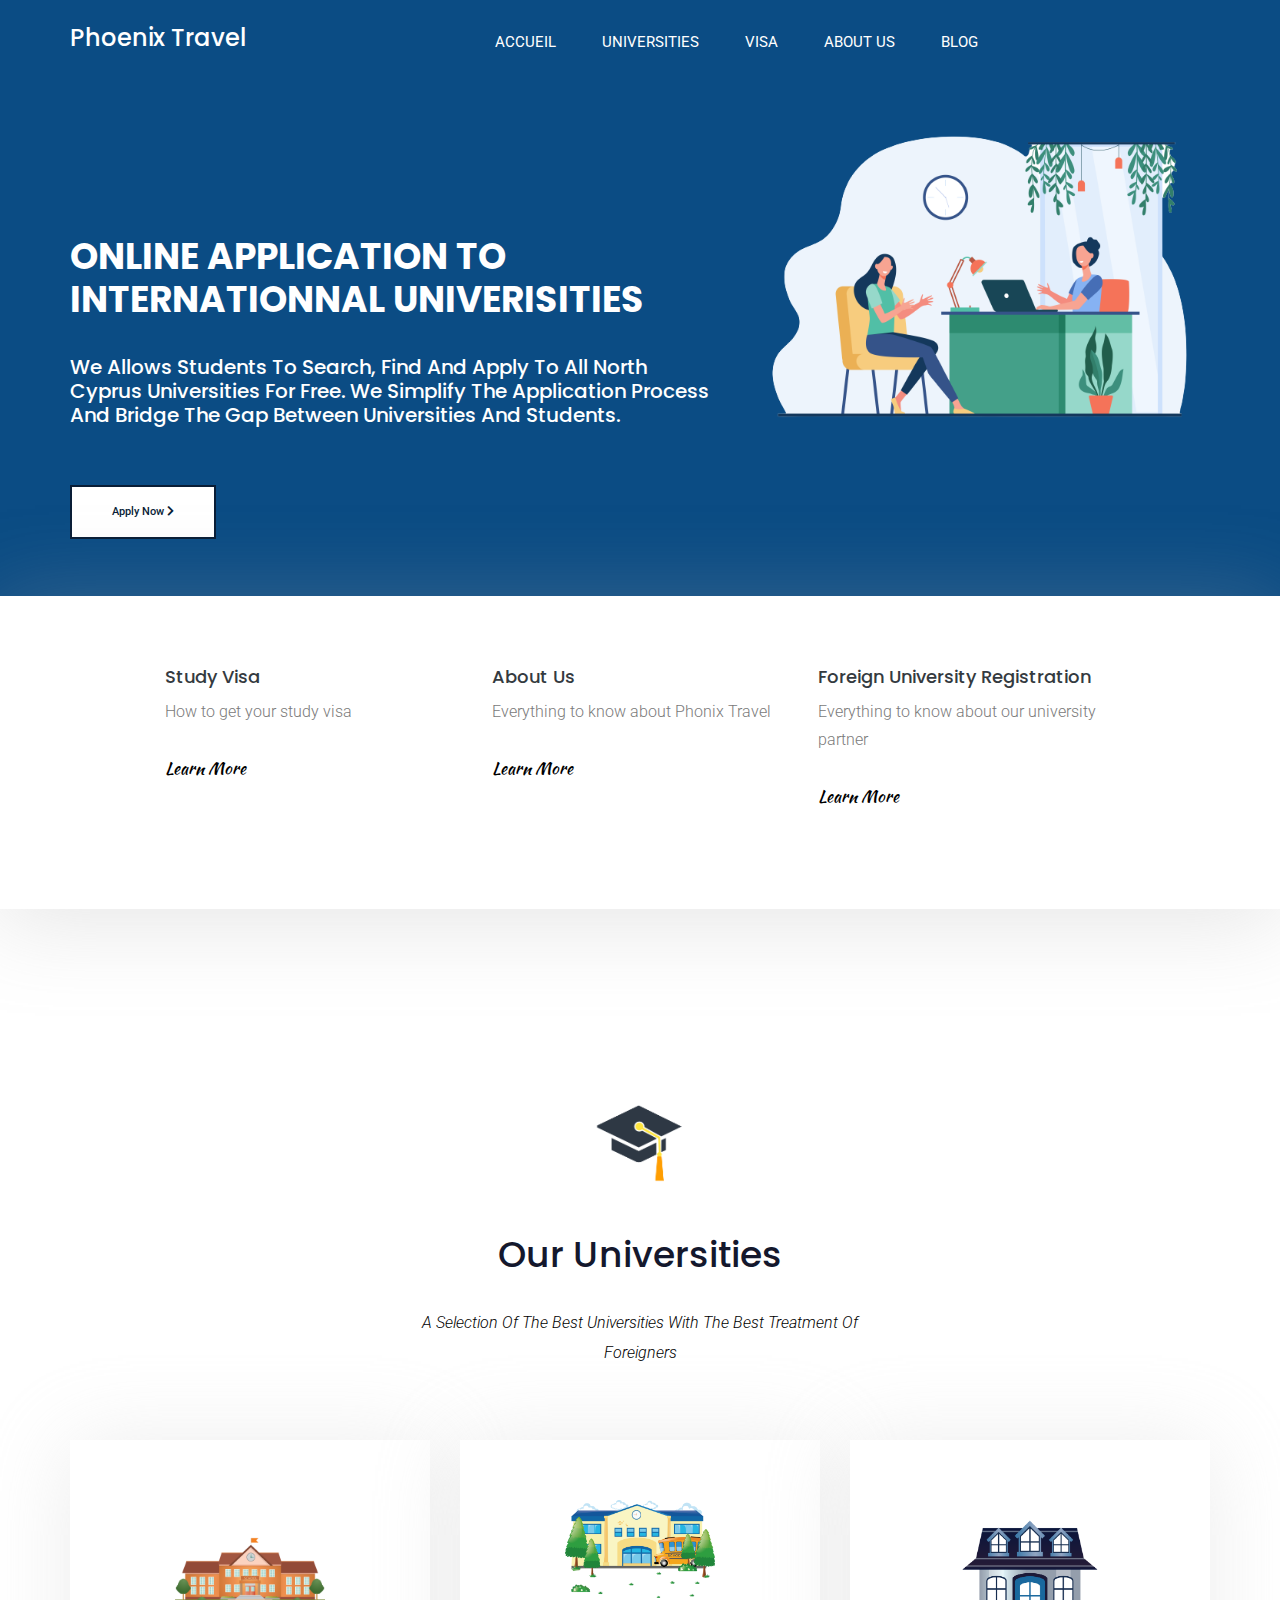
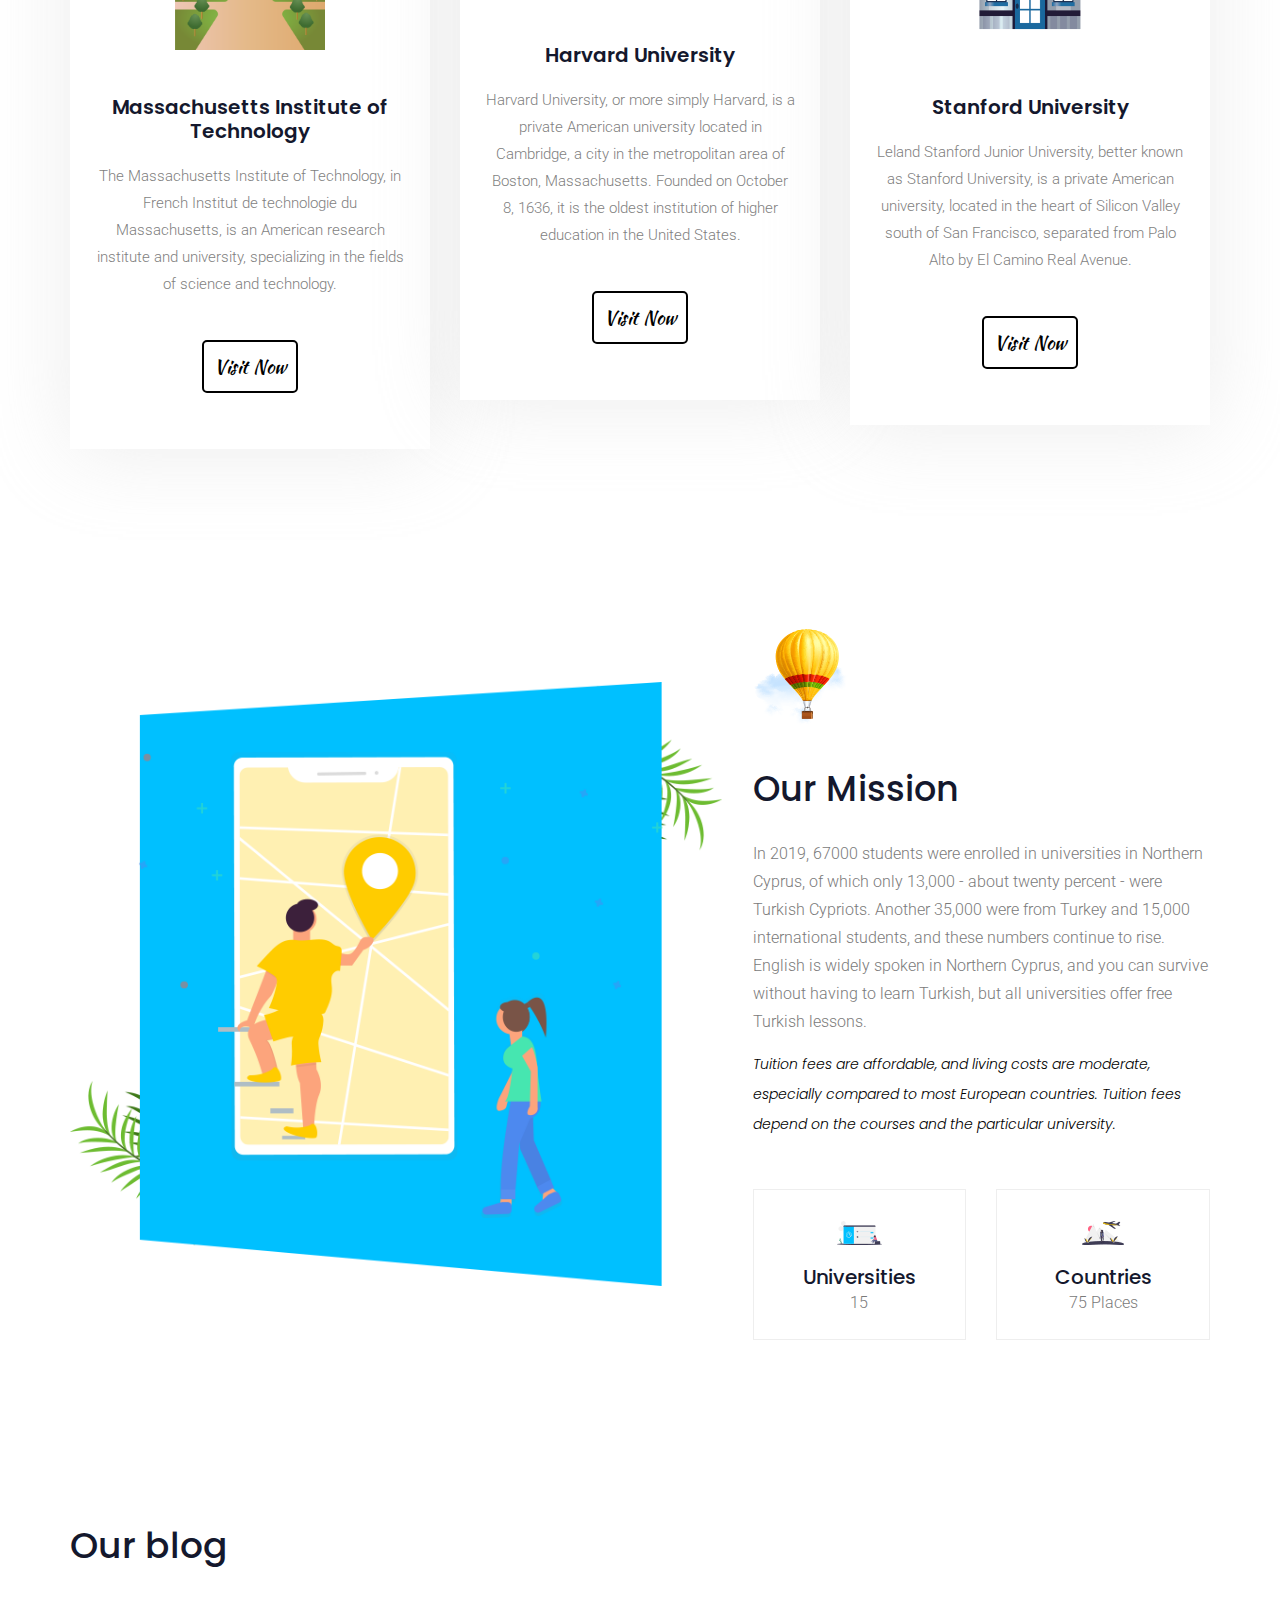
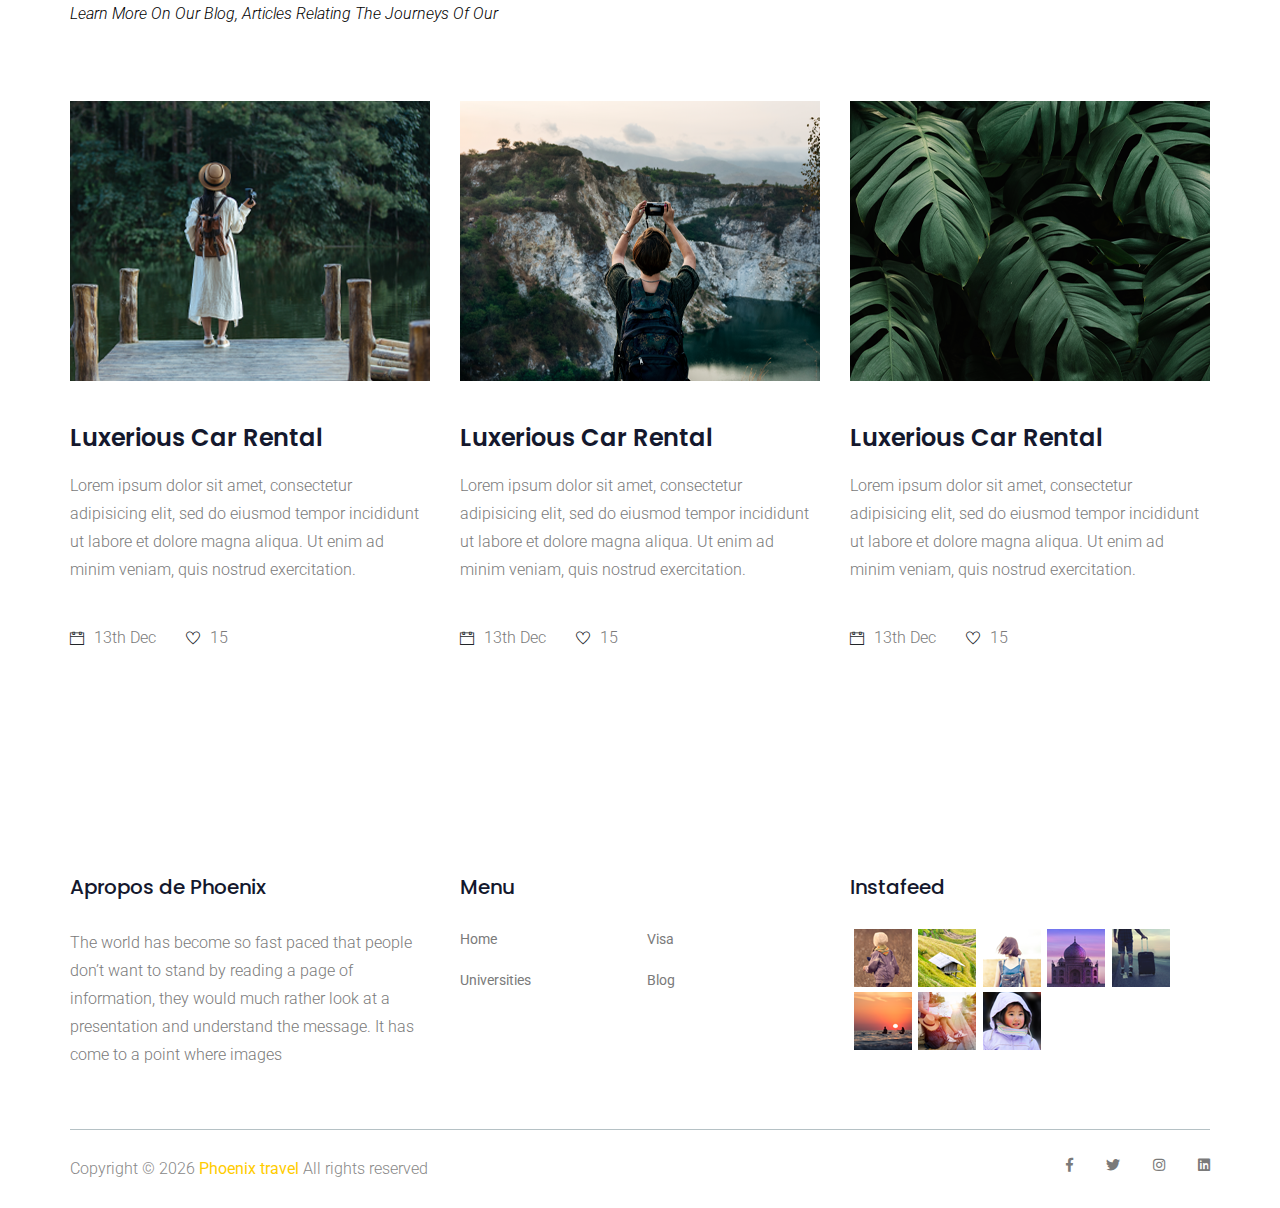
==== index.html @ 8eef7fc7 "update home page with new color and ux" ====
<!doctype html>
<html lang="en">

<head>
    <!-- Required meta tags -->
    <meta charset="utf-8">
    <meta name="viewport" content="width=device-width, initial-scale=1, shrink-to-fit=no">
    <title>Home - Phoenix travel</title>
    <link rel="icon" href="img/favicon.png">
    <!-- Bootstrap CSS -->
    <link rel="stylesheet" href="css/bootstrap.min.css">
    <!-- animate CSS -->
    <link rel="stylesheet" href="css/animate.css">
    <!-- owl carousel CSS -->
    <link rel="stylesheet" href="css/owl.carousel.min.css">
    <!-- font awesome CSS -->
    <link rel="stylesheet" href="css/all.css">
    <!-- flaticon CSS -->
    <link rel="stylesheet" href="css/flaticon.css">
    <link rel="stylesheet" href="css/themify-icons.css">
    <link rel="stylesheet" href="css/nice-select.css">
    <!-- font awesome CSS -->
    <link rel="stylesheet" href="css/magnific-popup.css">
    <!-- swiper CSS -->
    <link rel="stylesheet" href="css/slick.css">
    <!-- style CSS -->
    <link rel="stylesheet" href="css/style.css">
</head>

<body>
    <!--::header part start::-->
    <header class="main_menu home_menu">
        <div class="container">
            <div class="row align-items-center">
                <div class="col-lg-12">
                    <nav class="navbar navbar-expand-lg navbar-light">
                        <a class="navbar-brand" href="index.html">
                            <!-- <img src="img/logo.png" alt="logo">  -->
                            <h3 class="text-white">Phoenix Travel</h3>
                        </a>
                        <button class="navbar-toggler" type="button" data-toggle="collapse"
                            data-target="#navbarSupportedContent" aria-controls="navbarSupportedContent"
                            aria-expanded="false" aria-label="Toggle navigation">
                            <span class="menu_icon"><i class="fas fa-bars"></i></span>
                        </button>

                        <div class="collapse navbar-collapse main-menu-item" id="navbarSupportedContent">
                            <ul class="navbar-nav">
                                <li class="nav-item">
                                    <a class="nav-link text-uppercase" href="index.html">Accueil</a>
                                </li>
                                <li class="nav-item">
                                    <a class="nav-link text-uppercase" href="#">Universities</a>
                                </li>
                                <li class="nav-item">
                                    <a class="nav-link text-uppercase" href="#">Visa</a>
                                </li>
                                <li class="nav-item">
                                    <a class="nav-link text-uppercase" href="#">About us</a>
                                </li>
                                <li class="nav-item">
                                    <a class="nav-link text-uppercase" href="#">Blog</a>
                                </li>
                            </ul>
                        </div>
                        <!-- <li class="nav-item dropdown btn_1">
                            <a class="dropdown-toggle text-white" id="languageDropdown" role="button"
                                data-toggle="dropdown" aria-haspopup="true" aria-expanded="false">
                                FR
                            </a>
                            <div class="dropdown-menu" aria-labelledby="languageDropdown">
                                <a class="dropdown-item" href="#">FR</a>
                                <a class="dropdown-item" href="#">EN</a>
                            </div>
                        </li> -->
                    </nav>
                </div>
            </div>
        </div>
    </header>
    <!-- Header part end-->

    <!-- banner part start-->
    <section class="banner_part">
        <div class="container">
            <div class="row align-items-center">
                <div class="col-lg-7">
                    <div class="banner_text">
                        <div class="banner_text_iner">
                            <h5>Online Application to internationnal univerisities</h5>
                            <h1>
                                We allows students to search, find and apply to all north cyprus universities for free.
                                We simplify the
                                application process and bridge the gap between universities and students.
                            </h1>
                        </div>
                    </div>
                    <div style="padding-top: 40px">
                        <div class="button-group-area mt-40">
                            <a href="#" class="genric-btn primary-border e-large">
                                Apply Now <i class="fa fa-chevron-right"></i>
                            </a>
                        </div>
                    </div>
                </div>
                <div class="col-lg-5 d-none d-sm-block">
                    <div class="">
                        <img class="img-fluid" src="img/Woman_characters_having.png" alt="">
                    </div>
                </div>
            </div>
        </div>
    </section>
    <!-- banner part start-->

    <!-- banner part start-->
    <section class="search_your_country">
        <div class="container-fluid">
            <div class="row">
                <div class="col-lg-4 col-sm-6">
                    <div class="single_donation_item">
                        <h4><a class="text-dark" href="#">Study visa</a></h4>
                        <p>How to get your study visa</p>
                        <a href="#" class="read_btn">Learn More</a>
                    </div>
                </div>
                <div class="col-lg-4 col-sm-6">
                    <div class="single_donation_item">
                        <h4><a class="text-dark" href="#">About us</a></h4>
                        <p>Everything to know about Phonix Travel</p>
                        <a href="#" class="read_btn">Learn More</a>
                    </div>
                </div>
                <div class="col-lg-4 col-sm-6">
                    <div class="single_donation_item">
                        <!-- <img src="img/icon/student-graduate.png" alt="#"> -->
                        <h4><a class="text-dark" href="#">Foreign university registration</a></h4>
                        <p>Everything to know about our university partner</p>
                        <a href="#" class="read_btn">Learn More</a>
                    </div>
                </div>
            </div>
        </div>
    </section>
    <!-- banner part start-->

    <!-- use sasu part end-->
    <section class="popular_place padding_top">
        <div class="container">
            <div class="row justify-content-center">
                <div class="col-lg-5">
                    <div class="section_tittle text-center">
                        <img src="img/favpng_student-diplom.png" alt="">
                        <h2>Our Universities</h2>
                        <p>A selection of the best universities with the best treatment of foreigners</p>
                    </div>
                </div>
            </div>
            <div class="row justify-content-center">
                <div class="col-lg-4 col-sm-6">
                    <div class="single_popular_place">
                        <img src="img/pngwing.com_mit.png" alt="">
                        <h4>Massachusetts Institute of Technology</h4>
                        <p>The Massachusetts Institute of Technology, in French Institut de technologie du
                            Massachusetts, is an American research
                            institute and university, specializing in the fields of science and technology.</p>
                        <a href="#" class="btn1">Visit now</a>
                    </div>
                </div>
                <div class="col-lg-4 col-sm-6">
                    <div class="single_popular_place">
                        <img src="img/pngwing.com_harvard.png" alt="">
                        <h4>Harvard University</h4>
                        <p>Harvard University, or more simply Harvard, is a private American university located in
                            Cambridge, a city in the
                            metropolitan area of Boston, Massachusetts. Founded on October 8, 1636, it is the oldest
                            institution of higher education
                            in the United States.</p>
                        <a href="#" class="btn1">Visit now</a>
                    </div>
                </div>
                <div class="col-lg-4 col-sm-6">
                    <div class="single_popular_place">
                        <img src="img/pngwing.com_stanford.png" alt="">
                        <h4>Stanford University</h4>
                        <p>Leland Stanford Junior University, better known as Stanford University, is a private American
                            university, located in the
                            heart of Silicon Valley south of San Francisco, separated from Palo Alto by El Camino Real
                            Avenue. </p>
                        <a href="#" class="btn1">Visit now</a>
                    </div>
                </div>
            </div>
        </div>
    </section>
    <!-- use sasu part end-->

    <!-- feature_part start-->
    <section class="feature_part padding_top">
        <div class="container">
            <div class="row align-items-center justify-content-between">
                <div class="col-lg-7">
                    <div class="feature_img">
                        <img src="img/about_img.png" alt="">
                    </div>
                </div>
                <div class="col-lg-5">
                    <div class="feature_part_text">
                        <img src="img/section_tittle_img.png" alt="#">
                        <h2>Our mission</h2>
                        <p>
                            In 2019, 67000 students were enrolled in universities in Northern Cyprus, of which only
                            13,000 - about twenty percent -
                            were Turkish Cypriots. Another 35,000 were from Turkey and 15,000 international students,
                            and these numbers continue to
                            rise.

                            English is widely spoken in Northern Cyprus, and you can survive without having to learn
                            Turkish, but all universities
                            offer free Turkish lessons.
                        </p>
                        <span>
                            Tuition fees are affordable, and living costs are moderate, especially compared to most
                            European countries. Tuition fees
                            depend on the courses and the particular university.
                        </span>
                        <div class="row">
                            <div class="col-sm-6 col-md-6">
                                <div class="feature_part_text_iner">
                                    <img src="img/icon/tour_icon_1.png" alt="">
                                    <h4>Universities</h4>
                                    <p>15</p>
                                </div>
                            </div>
                            <div class="col-sm-6 col-md-6">
                                <div class="feature_part_text_iner">
                                    <img src="img/icon/tour_icon_2.png" alt="">
                                    <h4>Countries</h4>
                                    <p>75 Places</p>
                                </div>
                            </div>
                        </div>
                    </div>
                </div>
            </div>
        </div>

        <img src="img/animate_icon/Shape-1.png" alt="" class="feature_icon_1">
        <img src="img/animate_icon/Shape-2.png" alt="" class="feature_icon_2">
        <img src="img/animate_icon/Shape-3.png" alt="" class="feature_icon_3">
    </section>
    <!-- upcoming_event part start-->


    <!-- blog part start-->
    <section class="blog_part padding_top">
        <div class="container">
            <div class="row">
                <div class="col-lg-5">
                    <div class="section_tittle">
                        <!-- <img src="img/section_tittle_img.png" alt=""> -->
                        <h2>Our blog</h2>
                        <p>Learn more on our blog, articles relating the journeys of our</p>
                    </div>
                </div>
            </div>
            <div class="row">
                <div class="col-lg-4 col-sm-6">
                    <div class="single_blog_part">
                        <img src="img/blog/blog_1.png" alt="">
                        <div class="blog_text">
                            <h2>Luxerious Car Rental</h2>
                            <p>Lorem ipsum dolor sit amet, consectetur adipisicing elit,
                                sed do eiusmod tempor incididunt ut labore et dolore magna
                                aliqua. Ut enim ad minim veniam, quis nostrud exercitation.</p>
                            <ul>
                                <li>
                                    <i class="ti-calendar"></i>
                                    <p>13th Dec</p>
                                </li>
                                <li>
                                    <i class="ti-heart"></i>
                                    <p>15</p>
                                </li>
                            </ul>
                        </div>
                    </div>
                </div>
                <div class="col-lg-4 col-sm-6">
                    <div class="single_blog_part">
                        <img src="img/blog/blog_2.png" alt="">
                        <div class="blog_text">
                            <h2>Luxerious Car Rental</h2>
                            <p>Lorem ipsum dolor sit amet, consectetur adipisicing elit,
                                sed do eiusmod tempor incididunt ut labore et dolore magna
                                aliqua. Ut enim ad minim veniam, quis nostrud exercitation.</p>
                            <ul>
                                <li>
                                    <i class="ti-calendar"></i>
                                    <p>13th Dec</p>
                                </li>
                                <li>
                                    <i class="ti-heart"></i>
                                    <p>15</p>
                                </li>
                            </ul>
                        </div>
                    </div>
                </div>
                <div class="col-lg-4 col-sm-6">
                    <div class="single_blog_part">
                        <img src="img/blog/blog_3.png" alt="">
                        <div class="blog_text">
                            <h2>Luxerious Car Rental</h2>
                            <p>Lorem ipsum dolor sit amet, consectetur adipisicing elit,
                                sed do eiusmod tempor incididunt ut labore et dolore magna
                                aliqua. Ut enim ad minim veniam, quis nostrud exercitation.</p>
                            <ul>
                                <li>
                                    <i class="ti-calendar"></i>
                                    <p>13th Dec</p>
                                </li>
                                <li>
                                    <i class="ti-heart"></i>
                                    <p>15</p>
                                </li>
                            </ul>
                        </div>
                    </div>
                </div>
            </div>
        </div>
        <img src="img/overlay_1.png" alt="#" class="blog_img">
    </section>
    <!-- blog part end-->

    <!--::footer_part start::-->
    <footer class="footer_part">
        <div class="container">
            <div class="row">
                <div class="col-sm-6 col-lg-4">
                    <div class="single_footer_part">
                        <h4>Apropos de Phoenix</h4>
                        <p>The world has become so fast paced that people don’t want
                            to stand by reading a page of information, they would much
                            rather look at a presentation and understand the message.
                            It has come to a point where images</p>
                    </div>
                </div>
                <div class="col-sm-6 col-lg-4">
                    <div class="single_footer_part">
                        <h4>Menu</h4>
                        <ul class="list-unstyled">
                            <li><a href="#">Home</a></li>
                            <li><a href="#">Universities</a></li>
                            <li><a href="#">Visa</a></li>
                            <li><a href="#">Blog</a></li>
                        </ul>
                    </div>
                </div>
                <div class="col-sm-6 col-lg-4">
                    <div class="single_footer_part">
                        <h4>Instafeed</h4>
                        <div class="footer_img">
                            <a href="#"><img src="img/footer_img/footer_1.png" alt=""></a>
                            <a href="#"><img src="img/footer_img/footer_2.png" alt=""></a>
                            <a href="#"><img src="img/footer_img/footer_3.png" alt=""></a>
                            <a href="#"><img src="img/footer_img/footer_4.png" alt=""></a>
                            <a href="#"><img src="img/footer_img/footer_5.png" alt=""></a>
                            <a href="#"><img src="img/footer_img/footer_6.png" alt=""></a>
                            <a href="#"><img src="img/footer_img/footer_7.png" alt=""></a>
                            <a href="#"><img src="img/footer_img/footer_8.png" alt=""></a>
                        </div>
                    </div>
                </div>
            </div>
            <hr>
            <div class="row">
                <div class="col-lg-8">
                    <div class="copyright_text">
                        <P>
                            <!-- Link back to Colorlib can't be removed. Template is licensed under CC BY 3.0. -->
                            Copyright &copy;
                            <script>document.write(new Date().getFullYear());</script> <b>Phoenix travel</b> All rights
                            reserved
                        </P>
                    </div>
                </div>
                <div class="col-lg-4">
                    <div class="footer_icon social_icon">
                        <ul class="list-unstyled">
                            <li><a href="#" class="single_social_icon"><i class="fab fa-facebook-f"></i></a></li>
                            <li><a href="#" class="single_social_icon"><i class="fab fa-twitter"></i></a></li>
                            <li><a href="#" class="single_social_icon"><i class="fab fa-instagram"></i></a></li>
                            <li><a href="#" class="single_social_icon"><i class="fab fa-linkedin"></i></a></li>
                        </ul>
                    </div>
                </div>
            </div>
        </div>
        <img src="img/overlay_2.png" alt="#" class="footer_overlay">
    </footer>
    <!--::footer_part end::-->

    <!-- jquery plugins here-->
    <!-- jquery -->
    <script src="js/jquery-1.12.1.min.js"></script>
    <!-- popper js -->
    <script src="js/popper.min.js"></script>
    <!-- bootstrap js -->
    <script src="js/bootstrap.min.js"></script>
    <!-- easing js -->
    <script src="js/jquery.magnific-popup.js"></script>
    <!-- particles js -->
    <script src="js/owl.carousel.min.js"></script>
    <script src="js/jquery.nice-select.min.js"></script>
    <!-- slick js -->
    <script src="js/slick.min.js"></script>
    <script src="js/jquery.counterup.min.js"></script>
    <script src="js/waypoints.min.js"></script>
    <script src="js/contact.js"></script>
    <script src="js/jquery.ajaxchimp.min.js"></script>
    <script src="js/jquery.form.js"></script>
    <script src="js/jquery.validate.min.js"></script>
    <script src="js/mail-script.js"></script>
    <!-- custom js -->
    <script src="js/custom.js"></script>
</body>

</html>
---- css/flaticon.css ----
/*
  	Flaticon icon font: Flaticon
  	Creation date: 13/06/2019 05:10
  	*/

@font-face {
  font-family: "Flaticon";
  src: url("../fonts/Flaticon.eot");
  src: url("../fonts/Flaticon.eot?#iefix") format("embedded-opentype"),
       url("../fonts/Flaticon.woff2") format("woff2"),
       url("../fonts/Flaticon.woff") format("woff"),
       url("../fonts/Flaticon.ttf") format("truetype"),
       url("../fonts/Flaticon.svg#Flaticon") format("svg");
  font-weight: normal;
  font-style: normal;
}

@media screen and (-webkit-min-device-pixel-ratio:0) {
  @font-face {
    font-family: "Flaticon";
    src: url("./Flaticon.svg#Flaticon") format("svg");
  }
}

[class^="flaticon-"]:before, [class*=" flaticon-"]:before,
[class^="flaticon-"]:after, [class*=" flaticon-"]:after {   
  font-family: Flaticon;
        font-size: 20px;
font-style: normal;
}

.flaticon-right-arrow:before { content: "\f100"; }
---- css/themify-icons.css ----
@font-face {
	font-family: 'themify';
	src:url('../fonts/themify.eot?-fvbane');
	src:url('../fonts/themify.eot?#iefix-fvbane') format('embedded-opentype'),
		url('../fonts/themify.woff?-fvbane') format('woff'),
		url('../fonts/themify.ttf?-fvbane') format('truetype'),
		url('../fonts/themify.svg?-fvbane#themify') format('svg');
	font-weight: normal;
	font-style: normal;
}

[class^="ti-"], [class*=" ti-"] {
	font-family: 'themify';
	speak: none;
	font-style: normal;
	font-weight: normal;
	font-variant: normal;
	text-transform: none;
	line-height: 1;

	/* Better Font Rendering =========== */
	-webkit-font-smoothing: antialiased;
	-moz-osx-font-smoothing: grayscale;
}

.ti-wand:before {
	content: "\e600";
}
.ti-volume:before {
	content: "\e601";
}
.ti-user:before {
	content: "\e602";
}
.ti-unlock:before {
	content: "\e603";
}
.ti-unlink:before {
	content: "\e604";
}
.ti-trash:before {
	content: "\e605";
}
.ti-thought:before {
	content: "\e606";
}
.ti-target:before {
	content: "\e607";
}
.ti-tag:before {
	content: "\e608";
}
.ti-tablet:before {
	content: "\e609";
}
.ti-star:before {
	content: "\e60a";
}
.ti-spray:before {
	content: "\e60b";
}
.ti-signal:before {
	content: "\e60c";
}
.ti-shopping-cart:before {
	content: "\e60d";
}
.ti-shopping-cart-full:before {
	content: "\e60e";
}
.ti-settings:before {
	content: "\e60f";
}
.ti-search:before {
	content: "\e610";
}
.ti-zoom-in:before {
	content: "\e611";
}
.ti-zoom-out:before {
	content: "\e612";
}
.ti-cut:before {
	content: "\e613";
}
.ti-ruler:before {
	content: "\e614";
}
.ti-ruler-pencil:before {
	content: "\e615";
}
.ti-ruler-alt:before {
	content: "\e616";
}
.ti-bookmark:before {
	content: "\e617";
}
.ti-bookmark-alt:before {
	content: "\e618";
}
.ti-reload:before {
	content: "\e619";
}
.ti-plus:before {
	content: "\e61a";
}
.ti-pin:before {
	content: "\e61b";
}
.ti-pencil:before {
	content: "\e61c";
}
.ti-pencil-alt:before {
	content: "\e61d";
}
.ti-paint-roller:before {
	content: "\e61e";
}
.ti-paint-bucket:before {
	content: "\e61f";
}
.ti-na:before {
	content: "\e620";
}
.ti-mobile:before {
	content: "\e621";
}
.ti-minus:before {
	content: "\e622";
}
.ti-medall:before {
	content: "\e623";
}
.ti-medall-alt:before {
	content: "\e624";
}
.ti-marker:before {
	content: "\e625";
}
.ti-marker-alt:before {
	content: "\e626";
}
.ti-arrow-up:before {
	content: "\e627";
}
.ti-arrow-right:before {
	content: "\e628";
}
.ti-arrow-left:before {
	content: "\e629";
}
.ti-arrow-down:before {
	content: "\e62a";
}
.ti-lock:before {
	content: "\e62b";
}
.ti-location-arrow:before {
	content: "\e62c";
}
.ti-link:before {
	content: "\e62d";
}
.ti-layout:before {
	content: "\e62e";
}
.ti-layers:before {
	content: "\e62f";
}
.ti-layers-alt:before {
	content: "\e630";
}
.ti-key:before {
	content: "\e631";
}
.ti-import:before {
	content: "\e632";
}
.ti-image:before {
	content: "\e633";
}
.ti-heart:before {
	content: "\e634";
}
.ti-heart-broken:before {
	content: "\e635";
}
.ti-hand-stop:before {
	content: "\e636";
}
.ti-hand-open:before {
	content: "\e637";
}
.ti-hand-drag:before {
	content: "\e638";
}
.ti-folder:before {
	content: "\e639";
}
.ti-flag:before {
	content: "\e63a";
}
.ti-flag-alt:before {
	content: "\e63b";
}
.ti-flag-alt-2:before {
	content: "\e63c";
}
.ti-eye:before {
	content: "\e63d";
}
.ti-export:before {
	content: "\e63e";
}
.ti-exchange-vertical:before {
	content: "\e63f";
}
.ti-desktop:before {
	content: "\e640";
}
.ti-cup:before {
	content: "\e641";
}
.ti-crown:before {
	content: "\e642";
}
.ti-comments:before {
	content: "\e643";
}
.ti-comment:before {
	content: "\e644";
}
.ti-comment-alt:before {
	content: "\e645";
}
.ti-close:before {
	content: "\e646";
}
.ti-clip:before {
	content: "\e647";
}
.ti-angle-up:before {
	content: "\e648";
}
.ti-angle-right:before {
	content: "\e649";
}
.ti-angle-left:before {
	content: "\e64a";
}
.ti-angle-down:before {
	content: "\e64b";
}
.ti-check:before {
	content: "\e64c";
}
.ti-check-box:before {
	content: "\e64d";
}
.ti-camera:before {
	content: "\e64e";
}
.ti-announcement:before {
	content: "\e64f";
}
.ti-brush:before {
	content: "\e650";
}
.ti-briefcase:before {
	content: "\e651";
}
.ti-bolt:before {
	content: "\e652";
}
.ti-bolt-alt:before {
	content: "\e653";
}
.ti-blackboard:before {
	content: "\e654";
}
.ti-bag:before {
	content: "\e655";
}
.ti-move:before {
	content: "\e656";
}
.ti-arrows-vertical:before {
	content: "\e657";
}
.ti-arrows-horizontal:before {
	content: "\e658";
}
.ti-fullscreen:before {
	content: "\e659";
}
.ti-arrow-top-right:before {
	content: "\e65a";
}
.ti-arrow-top-left:before {
	content: "\e65b";
}
.ti-arrow-circle-up:before {
	content: "\e65c";
}
.ti-arrow-circle-right:before {
	content: "\e65d";
}
.ti-arrow-circle-left:before {
	content: "\e65e";
}
.ti-arrow-circle-down:before {
	content: "\e65f";
}
.ti-angle-double-up:before {
	content: "\e660";
}
.ti-angle-double-right:before {
	content: "\e661";
}
.ti-angle-double-left:before {
	content: "\e662";
}
.ti-angle-double-down:before {
	content: "\e663";
}
.ti-zip:before {
	content: "\e664";
}
.ti-world:before {
	content: "\e665";
}
.ti-wheelchair:before {
	content: "\e666";
}
.ti-view-list:before {
	content: "\e667";
}
.ti-view-list-alt:before {
	content: "\e668";
}
.ti-view-grid:before {
	content: "\e669";
}
.ti-uppercase:before {
	content: "\e66a";
}
.ti-upload:before {
	content: "\e66b";
}
.ti-underline:before {
	content: "\e66c";
}
.ti-truck:before {
	content: "\e66d";
}
.ti-timer:before {
	content: "\e66e";
}
.ti-ticket:before {
	content: "\e66f";
}
.ti-thumb-up:before {
	content: "\e670";
}
.ti-thumb-down:before {
	content: "\e671";
}
.ti-text:before {
	content: "\e672";
}
.ti-stats-up:before {
	content: "\e673";
}
.ti-stats-down:before {
	content: "\e674";
}
.ti-split-v:before {
	content: "\e675";
}
.ti-split-h:before {
	content: "\e676";
}
.ti-smallcap:before {
	content: "\e677";
}
.ti-shine:before {
	content: "\e678";
}
.ti-shift-right:before {
	content: "\e679";
}
.ti-shift-left:before {
	content: "\e67a";
}
.ti-shield:before {
	content: "\e67b";
}
.ti-notepad:before {
	content: "\e67c";
}
.ti-server:before {
	content: "\e67d";
}
.ti-quote-right:before {
	content: "\e67e";
}
.ti-quote-left:before {
	content: "\e67f";
}
.ti-pulse:before {
	content: "\e680";
}
.ti-printer:before {
	content: "\e681";
}
.ti-power-off:before {
	content: "\e682";
}
.ti-plug:before {
	content: "\e683";
}
.ti-pie-chart:before {
	content: "\e684";
}
.ti-paragraph:before {
	content: "\e685";
}
.ti-panel:before {
	content: "\e686";
}
.ti-package:before {
	content: "\e687";
}
.ti-music:before {
	content: "\e688";
}
.ti-music-alt:before {
	content: "\e689";
}
.ti-mouse:before {
	content: "\e68a";
}
.ti-mouse-alt:before {
	content: "\e68b";
}
.ti-money:before {
	content: "\e68c";
}
.ti-microphone:before {
	content: "\e68d";
}
.ti-menu:before {
	content: "\e68e";
}
.ti-menu-alt:before {
	content: "\e68f";
}
.ti-map:before {
	content: "\e690";
}
.ti-map-alt:before {
	content: "\e691";
}
.ti-loop:before {
	content: "\e692";
}
.ti-location-pin:before {
	content: "\e693";
}
.ti-list:before {
	content: "\e694";
}
.ti-light-bulb:before {
	content: "\e695";
}
.ti-Italic:before {
	content: "\e696";
}
.ti-info:before {
	content: "\e697";
}
.ti-infinite:before {
	content: "\e698";
}
.ti-id-badge:before {
	content: "\e699";
}
.ti-hummer:before {
	content: "\e69a";
}
.ti-home:before {
	content: "\e69b";
}
.ti-help:before {
	content: "\e69c";
}
.ti-headphone:before {
	content: "\e69d";
}
.ti-harddrives:before {
	content: "\e69e";
}
.ti-harddrive:before {
	content: "\e69f";
}
.ti-gift:before {
	content: "\e6a0";
}
.ti-game:before {
	content: "\e6a1";
}
.ti-filter:before {
	content: "\e6a2";
}
.ti-files:before {
	content: "\e6a3";
}
.ti-file:before {
	content: "\e6a4";
}
.ti-eraser:before {
	content: "\e6a5";
}
.ti-envelope:before {
	content: "\e6a6";
}
.ti-download:before {
	content: "\e6a7";
}
.ti-direction:before {
	content: "\e6a8";
}
.ti-direction-alt:before {
	content: "\e6a9";
}
.ti-dashboard:before {
	content: "\e6aa";
}
.ti-control-stop:before {
	content: "\e6ab";
}
.ti-control-shuffle:before {
	content: "\e6ac";
}
.ti-control-play:before {
	content: "\e6ad";
}
.ti-control-pause:before {
	content: "\e6ae";
}
.ti-control-forward:before {
	content: "\e6af";
}
.ti-control-backward:before {
	content: "\e6b0";
}
.ti-cloud:before {
	content: "\e6b1";
}
.ti-cloud-up:before {
	content: "\e6b2";
}
.ti-cloud-down:before {
	content: "\e6b3";
}
.ti-clipboard:before {
	content: "\e6b4";
}
.ti-car:before {
	content: "\e6b5";
}
.ti-calendar:before {
	content: "\e6b6";
}
.ti-book:before {
	content: "\e6b7";
}
.ti-bell:before {
	content: "\e6b8";
}
.ti-basketball:before {
	content: "\e6b9";
}
.ti-bar-chart:before {
	content: "\e6ba";
}
.ti-bar-chart-alt:before {
	content: "\e6bb";
}
.ti-back-right:before {
	content: "\e6bc";
}
.ti-back-left:before {
	content: "\e6bd";
}
.ti-arrows-corner:before {
	content: "\e6be";
}
.ti-archive:before {
	content: "\e6bf";
}
.ti-anchor:before {
	content: "\e6c0";
}
.ti-align-right:before {
	content: "\e6c1";
}
.ti-align-left:before {
	content: "\e6c2";
}
.ti-align-justify:before {
	content: "\e6c3";
}
.ti-align-center:before {
	content: "\e6c4";
}
.ti-alert:before {
	content: "\e6c5";
}
.ti-alarm-clock:before {
	content: "\e6c6";
}
.ti-agenda:before {
	content: "\e6c7";
}
.ti-write:before {
	content: "\e6c8";
}
.ti-window:before {
	content: "\e6c9";
}
.ti-widgetized:before {
	content: "\e6ca";
}
.ti-widget:before {
	content: "\e6cb";
}
.ti-widget-alt:before {
	content: "\e6cc";
}
.ti-wallet:before {
	content: "\e6cd";
}
.ti-video-clapper:before {
	content: "\e6ce";
}
.ti-video-camera:before {
	content: "\e6cf";
}
.ti-vector:before {
	content: "\e6d0";
}
.ti-themify-logo:before {
	content: "\e6d1";
}
.ti-themify-favicon:before {
	content: "\e6d2";
}
.ti-themify-favicon-alt:before {
	content: "\e6d3";
}
.ti-support:before {
	content: "\e6d4";
}
.ti-stamp:before {
	content: "\e6d5";
}
.ti-split-v-alt:before {
	content: "\e6d6";
}
.ti-slice:before {
	content: "\e6d7";
}
.ti-shortcode:before {
	content: "\e6d8";
}
.ti-shift-right-alt:before {
	content: "\e6d9";
}
.ti-shift-left-alt:before {
	content: "\e6da";
}
.ti-ruler-alt-2:before {
	content: "\e6db";
}
.ti-receipt:before {
	content: "\e6dc";
}
.ti-pin2:before {
	content: "\e6dd";
}
.ti-pin-alt:before {
	content: "\e6de";
}
.ti-pencil-alt2:before {
	content: "\e6df";
}
.ti-palette:before {
	content: "\e6e0";
}
.ti-more:before {
	content: "\e6e1";
}
.ti-more-alt:before {
	content: "\e6e2";
}
.ti-microphone-alt:before {
	content: "\e6e3";
}
.ti-magnet:before {
	content: "\e6e4";
}
.ti-line-double:before {
	content: "\e6e5";
}
.ti-line-dotted:before {
	content: "\e6e6";
}
.ti-line-dashed:before {
	content: "\e6e7";
}
.ti-layout-width-full:before {
	content: "\e6e8";
}
.ti-layout-width-default:before {
	content: "\e6e9";
}
.ti-layout-width-default-alt:before {
	content: "\e6ea";
}
.ti-layout-tab:before {
	content: "\e6eb";
}
.ti-layout-tab-window:before {
	content: "\e6ec";
}
.ti-layout-tab-v:before {
	content: "\e6ed";
}
.ti-layout-tab-min:before {
	content: "\e6ee";
}
.ti-layout-slider:before {
	content: "\e6ef";
}
.ti-layout-slider-alt:before {
	content: "\e6f0";
}
.ti-layout-sidebar-right:before {
	content: "\e6f1";
}
.ti-layout-sidebar-none:before {
	content: "\e6f2";
}
.ti-layout-sidebar-left:before {
	content: "\e6f3";
}
.ti-layout-placeholder:before {
	content: "\e6f4";
}
.ti-layout-menu:before {
	content: "\e6f5";
}
.ti-layout-menu-v:before {
	content: "\e6f6";
}
.ti-layout-menu-separated:before {
	content: "\e6f7";
}
.ti-layout-menu-full:before {
	content: "\e6f8";
}
.ti-layout-media-right-alt:before {
	content: "\e6f9";
}
.ti-layout-media-right:before {
	content: "\e6fa";
}
.ti-layout-media-overlay:before {
	content: "\e6fb";
}
.ti-layout-media-overlay-alt:before {
	content: "\e6fc";
}
.ti-layout-media-overlay-alt-2:before {
	content: "\e6fd";
}
.ti-layout-media-left-alt:before {
	content: "\e6fe";
}
.ti-layout-media-left:before {
	content: "\e6ff";
}
.ti-layout-media-center-alt:before {
	content: "\e700";
}
.ti-layout-media-center:before {
	content: "\e701";
}
.ti-layout-list-thumb:before {
	content: "\e702";
}
.ti-layout-list-thumb-alt:before {
	content: "\e703";
}
.ti-layout-list-post:before {
	content: "\e704";
}
.ti-layout-list-large-image:before {
	content: "\e705";
}
.ti-layout-line-solid:before {
	content: "\e706";
}
.ti-layout-grid4:before {
	content: "\e707";
}
.ti-layout-grid3:before {
	content: "\e708";
}
.ti-layout-grid2:before {
	content: "\e709";
}
.ti-layout-grid2-thumb:before {
	content: "\e70a";
}
.ti-layout-cta-right:before {
	content: "\e70b";
}
.ti-layout-cta-left:before {
	content: "\e70c";
}
.ti-layout-cta-center:before {
	content: "\e70d";
}
.ti-layout-cta-btn-right:before {
	content: "\e70e";
}
.ti-layout-cta-btn-left:before {
	content: "\e70f";
}
.ti-layout-column4:before {
	content: "\e710";
}
.ti-layout-column3:before {
	content: "\e711";
}
.ti-layout-column2:before {
	content: "\e712";
}
.ti-layout-accordion-separated:before {
	content: "\e713";
}
.ti-layout-accordion-merged:before {
	content: "\e714";
}
.ti-layout-accordion-list:before {
	content: "\e715";
}
.ti-ink-pen:before {
	content: "\e716";
}
.ti-info-alt:before {
	content: "\e717";
}
.ti-help-alt:before {
	content: "\e718";
}
.ti-headphone-alt:before {
	content: "\e719";
}
.ti-hand-point-up:before {
	content: "\e71a";
}
.ti-hand-point-right:before {
	content: "\e71b";
}
.ti-hand-point-left:before {
	content: "\e71c";
}
.ti-hand-point-down:before {
	content: "\e71d";
}
.ti-gallery:before {
	content: "\e71e";
}
.ti-face-smile:before {
	content: "\e71f";
}
.ti-face-sad:before {
	content: "\e720";
}
.ti-credit-card:before {
	content: "\e721";
}
.ti-control-skip-forward:before {
	content: "\e722";
}
.ti-control-skip-backward:before {
	content: "\e723";
}
.ti-control-record:before {
	content: "\e724";
}
.ti-control-eject:before {
	content: "\e725";
}
.ti-comments-smiley:before {
	content: "\e726";
}
.ti-brush-alt:before {
	content: "\e727";
}
.ti-youtube:before {
	content: "\e728";
}
.ti-vimeo:before {
	content: "\e729";
}
.ti-twitter:before {
	content: "\e72a";
}
.ti-time:before {
	content: "\e72b";
}
.ti-tumblr:before {
	content: "\e72c";
}
.ti-skype:before {
	content: "\e72d";
}
.ti-share:before {
	content: "\e72e";
}
.ti-share-alt:before {
	content: "\e72f";
}
.ti-rocket:before {
	content: "\e730";
}
.ti-pinterest:before {
	content: "\e731";
}
.ti-new-window:before {
	content: "\e732";
}
.ti-microsoft:before {
	content: "\e733";
}
.ti-list-ol:before {
	content: "\e734";
}
.ti-linkedin:before {
	content: "\e735";
}
.ti-layout-sidebar-2:before {
	content: "\e736";
}
.ti-layout-grid4-alt:before {
	content: "\e737";
}
.ti-layout-grid3-alt:before {
	content: "\e738";
}
.ti-layout-grid2-alt:before {
	content: "\e739";
}
.ti-layout-column4-alt:before {
	content: "\e73a";
}
.ti-layout-column3-alt:before {
	content: "\e73b";
}
.ti-layout-column2-alt:before {
	content: "\e73c";
}
.ti-instagram:before {
	content: "\e73d";
}
.ti-google:before {
	content: "\e73e";
}
.ti-github:before {
	content: "\e73f";
}
.ti-flickr:before {
	content: "\e740";
}
.ti-facebook:before {
	content: "\e741";
}
.ti-dropbox:before {
	content: "\e742";
}
.ti-dribbble:before {
	content: "\e743";
}
.ti-apple:before {
	content: "\e744";
}
.ti-android:before {
	content: "\e745";
}
.ti-save:before {
	content: "\e746";
}
.ti-save-alt:before {
	content: "\e747";
}
.ti-yahoo:before {
	content: "\e748";
}
.ti-wordpress:before {
	content: "\e749";
}
.ti-vimeo-alt:before {
	content: "\e74a";
}
.ti-twitter-alt:before {
	content: "\e74b";
}
.ti-tumblr-alt:before {
	content: "\e74c";
}
.ti-trello:before {
	content: "\e74d";
}
.ti-stack-overflow:before {
	content: "\e74e";
}
.ti-soundcloud:before {
	content: "\e74f";
}
.ti-sharethis:before {
	content: "\e750";
}
.ti-sharethis-alt:before {
	content: "\e751";
}
.ti-reddit:before {
	content: "\e752";
}
.ti-pinterest-alt:before {
	content: "\e753";
}
.ti-microsoft-alt:before {
	content: "\e754";
}
.ti-linux:before {
	content: "\e755";
}
.ti-jsfiddle:before {
	content: "\e756";
}
.ti-joomla:before {
	content: "\e757";
}
.ti-html5:before {
	content: "\e758";
}
.ti-flickr-alt:before {
	content: "\e759";
}
.ti-email:before {
	content: "\e75a";
}
.ti-drupal:before {
	content: "\e75b";
}
.ti-dropbox-alt:before {
	content: "\e75c";
}
.ti-css3:before {
	content: "\e75d";
}
.ti-rss:before {
	content: "\e75e";
}
.ti-rss-alt:before {
	content: "\e75f";
}
---- css/nice-select.css ----
.nice-select {
  -webkit-tap-highlight-color: transparent;
  background-color: #fff;
  border-radius: 5px;
  border: solid 1px #e8e8e8;
  box-sizing: border-box;
  clear: both;
  cursor: pointer;
  display: block;
  float: left;
  font-family: inherit;
  font-size: 14px;
  font-weight: normal;
  height: 42px;
  line-height: 40px;
  outline: none;
  padding-left: 18px;
  padding-right: 30px;
  position: relative;
  text-align: left !important;
  -webkit-transition: all 0.2s ease-in-out;
  transition: all 0.2s ease-in-out;
  -webkit-user-select: none;
     -moz-user-select: none;
      -ms-user-select: none;
          user-select: none;
  white-space: nowrap;
  width: auto; }
  .nice-select:hover {
    border-color: #dbdbdb; }
  .nice-select:active, .nice-select.open, .nice-select:focus {
    border-color: #999; }
  .nice-select:after {
    border-bottom: 2px solid #999;
    border-right: 2px solid #999;
    content: '';
    display: block;
    height: 5px;
    margin-top: -4px;
    pointer-events: none;
    position: absolute;
    right: 12px;
    top: 50%;
    -webkit-transform-origin: 66% 66%;
        -ms-transform-origin: 66% 66%;
            transform-origin: 66% 66%;
    -webkit-transform: rotate(45deg);
        -ms-transform: rotate(45deg);
            transform: rotate(45deg);
    -webkit-transition: all 0.15s ease-in-out;
    transition: all 0.15s ease-in-out;
    width: 5px; }
  .nice-select.open:after {
    -webkit-transform: rotate(-135deg);
        -ms-transform: rotate(-135deg);
            transform: rotate(-135deg); }
  .nice-select.open .list {
    opacity: 1;
    pointer-events: auto;
    -webkit-transform: scale(1) translateY(0);
        -ms-transform: scale(1) translateY(0);
            transform: scale(1) translateY(0); }
  .nice-select.disabled {
    border-color: #ededed;
    color: #999;
    pointer-events: none; }
    .nice-select.disabled:after {
      border-color: #cccccc; }
  .nice-select.wide {
    width: 100%; }
    .nice-select.wide .list {
      left: 0 !important;
      right: 0 !important; }
  .nice-select.right {
    float: right; }
    .nice-select.right .list {
      left: auto;
      right: 0; }
  .nice-select.small {
    font-size: 12px;
    height: 36px;
    line-height: 34px; }
    .nice-select.small:after {
      height: 4px;
      width: 4px; }
    .nice-select.small .option {
      line-height: 34px;
      min-height: 34px; }
  .nice-select .list {
    background-color: #fff;
    border-radius: 5px;
    box-shadow: 0 0 0 1px rgba(68, 68, 68, 0.11);
    box-sizing: border-box;
    margin-top: 4px;
    opacity: 0;
    overflow: hidden;
    padding: 0;
    pointer-events: none;
    position: absolute;
    top: 100%;
    left: 0;
    -webkit-transform-origin: 50% 0;
        -ms-transform-origin: 50% 0;
            transform-origin: 50% 0;
    -webkit-transform: scale(0.75) translateY(-21px);
        -ms-transform: scale(0.75) translateY(-21px);
            transform: scale(0.75) translateY(-21px);
    -webkit-transition: all 0.2s cubic-bezier(0.5, 0, 0, 1.25), opacity 0.15s ease-out;
    transition: all 0.2s cubic-bezier(0.5, 0, 0, 1.25), opacity 0.15s ease-out;
    z-index: 9; }
    .nice-select .list:hover .option:not(:hover) {
      background-color: transparent !important; }
  .nice-select .option {
    cursor: pointer;
    font-weight: 400;
    line-height: 40px;
    list-style: none;
    min-height: 40px;
    outline: none;
    padding-left: 18px;
    padding-right: 29px;
    text-align: left;
    -webkit-transition: all 0.2s;
    transition: all 0.2s; }
    .nice-select .option:hover, .nice-select .option.focus, .nice-select .option.selected.focus {
      background-color: #f6f6f6; }
    .nice-select .option.selected {
      font-weight: bold; }
    .nice-select .option.disabled {
      background-color: transparent;
      color: #999;
      cursor: default; }

.no-csspointerevents .nice-select .list {
  display: none; }

.no-csspointerevents .nice-select.open .list {
  display: block; }
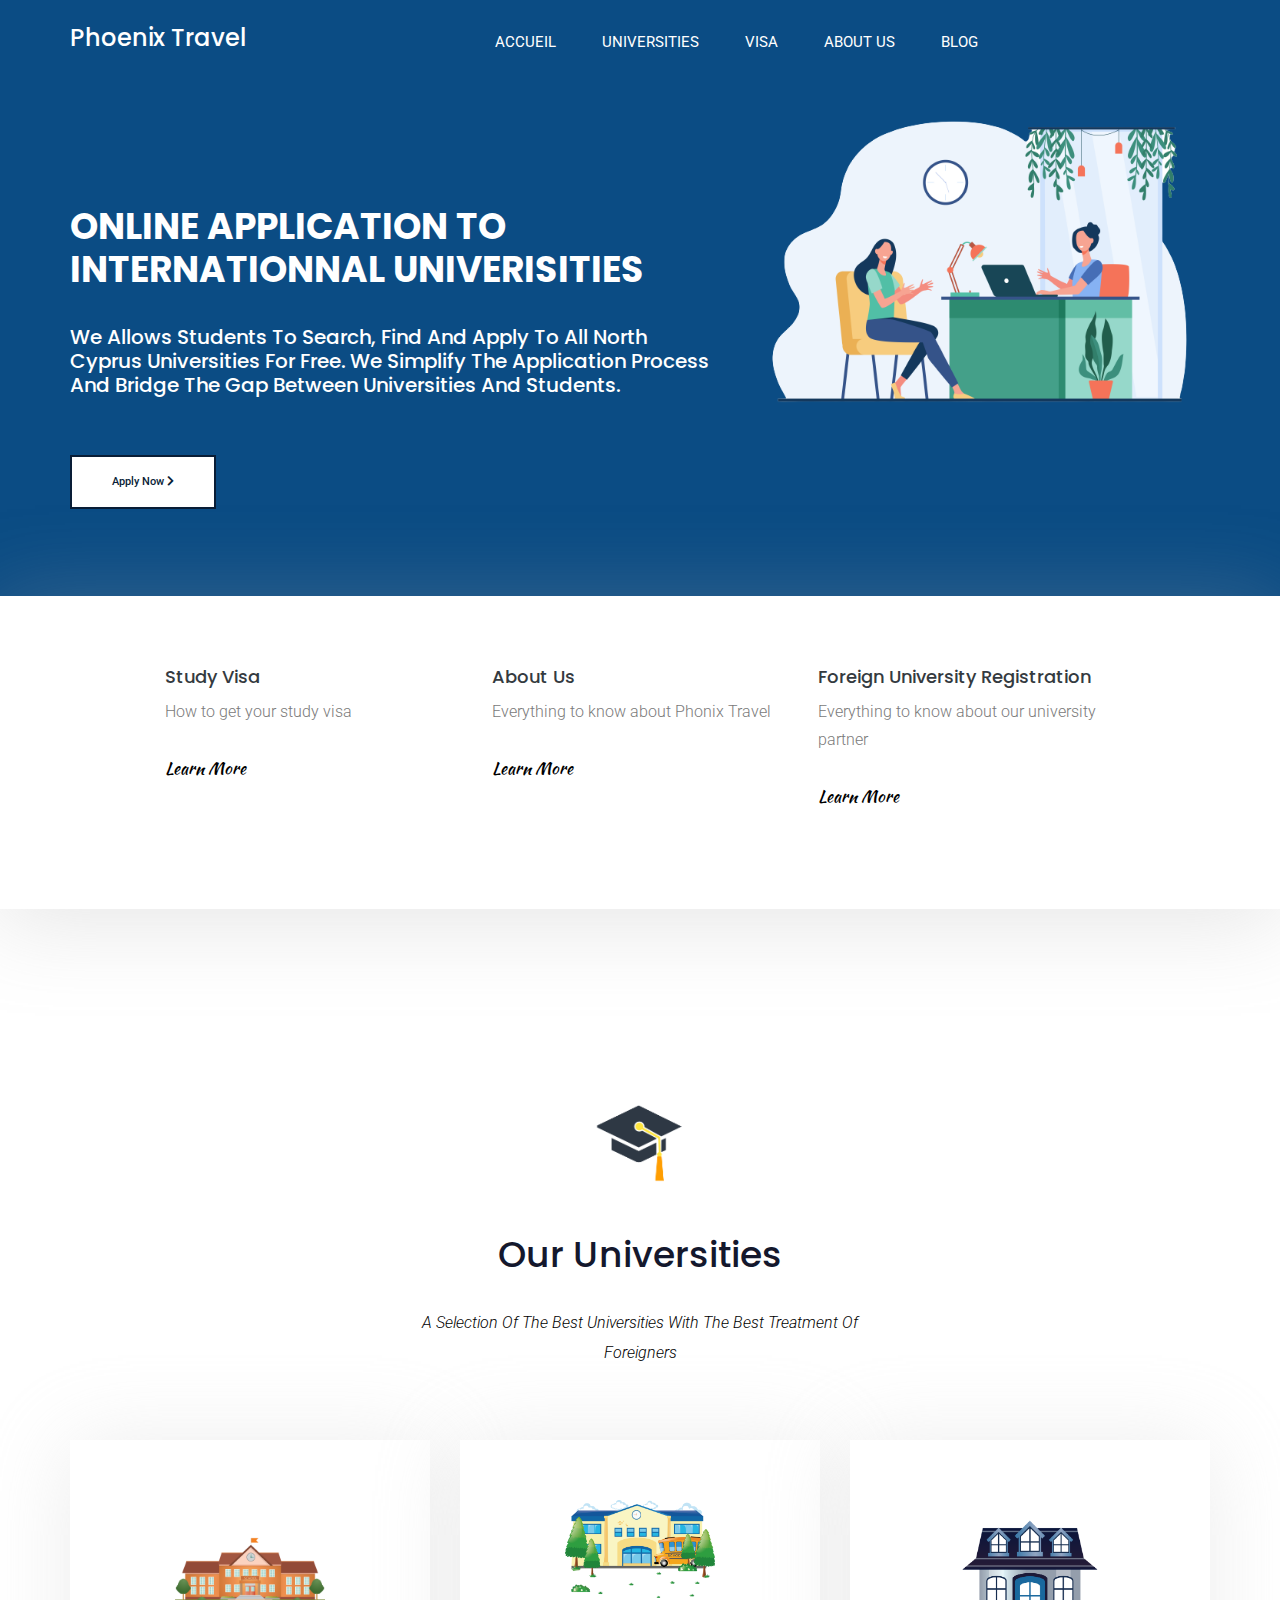
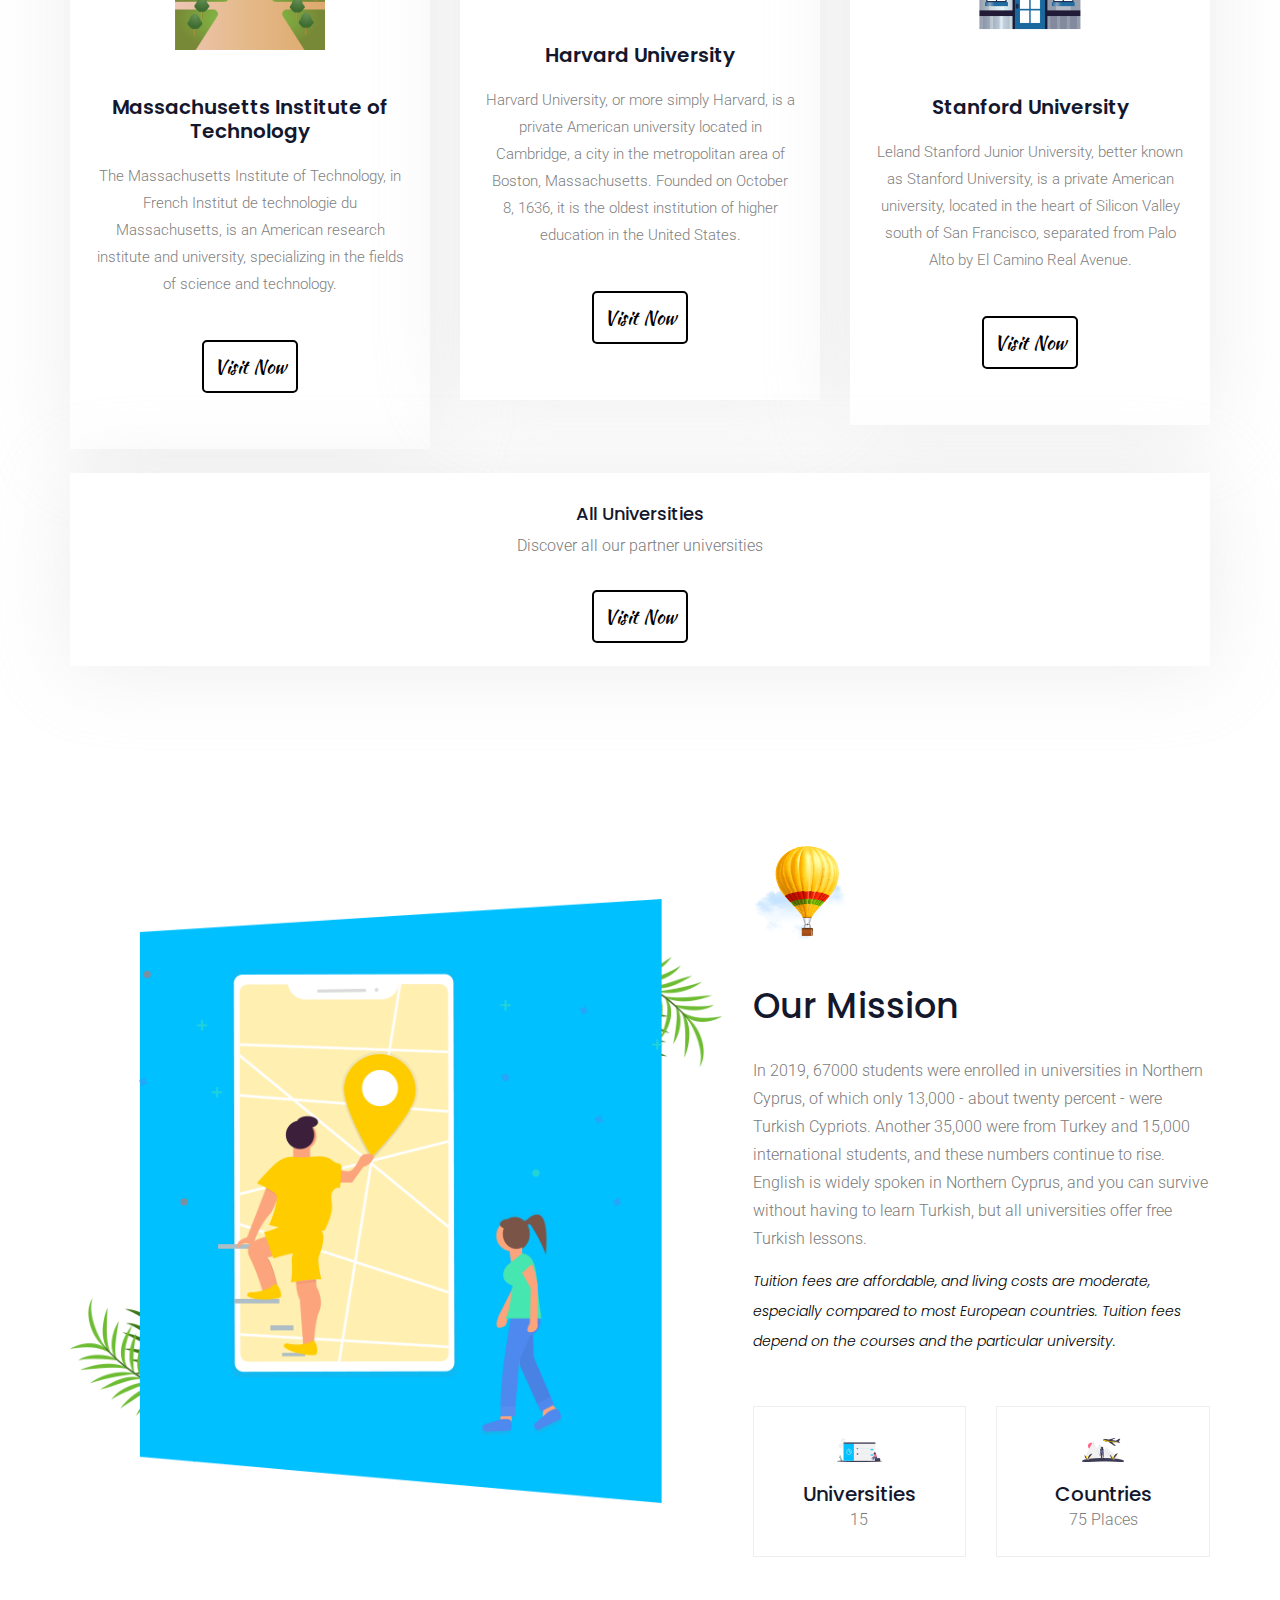
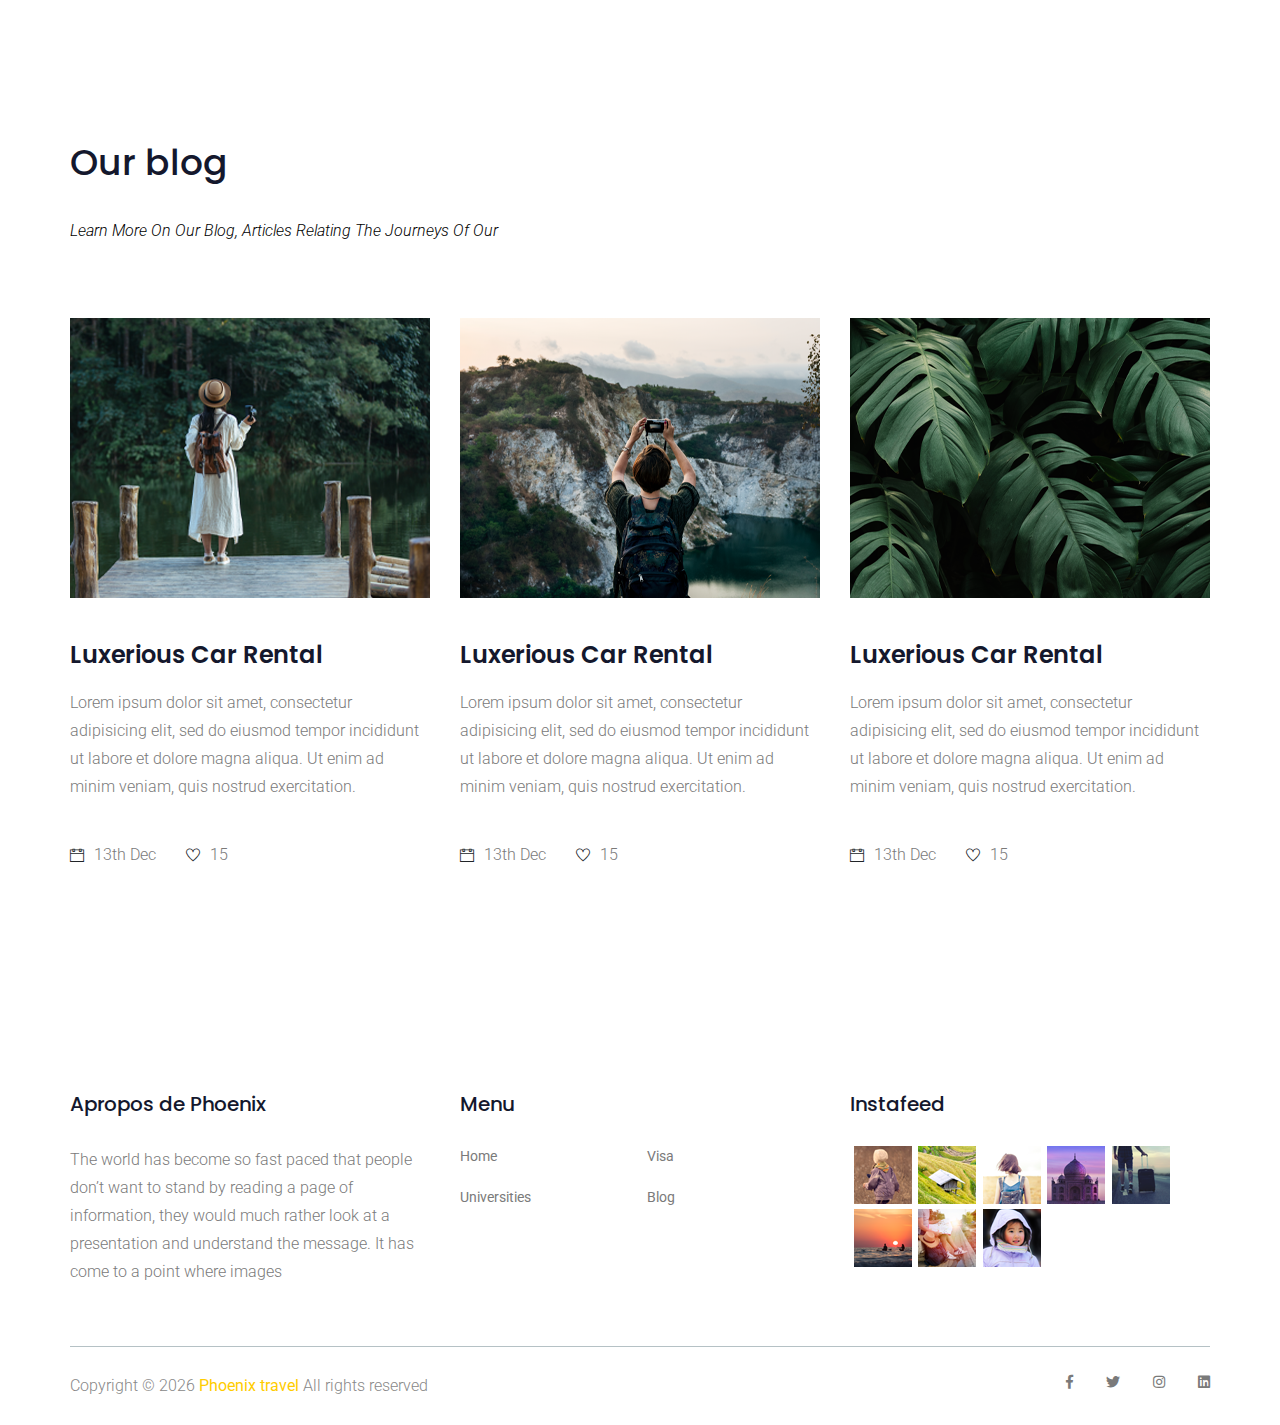
==== commit 5b876df3: "add card all universities" ====
--- a/index.html
+++ b/index.html
@@ -191,6 +191,17 @@
                     </div>
                 </div>
             </div>
+            <div class="row justify-content-center mt-4">
+                <div class="col-lg-12 col-sm-12">
+                    <div class="all_university_card">
+                        <h4>All Universities</h4>
+                        <p>
+                            Discover all our partner universities
+                        </p>
+                        <a href="#" class="btn1">Visit now</a>
+                    </div>
+                </div>
+            </div>
         </div>
     </section>
     <!-- use sasu part end-->
--- a/css/style.css
+++ b/css/style.css
@@ -2605,7 +2605,7 @@
 
 /* line 26, /Applications/MAMP/htdocs/palash/cl/july 2019/189 travel/189 travel html/sass/_banner.scss */
 .banner_part .banner_text {
-  padding-top: 235px;
+  padding-top: 205px;
 }
 
 /* line 28, /Applications/MAMP/htdocs/palash/cl/july 2019/189 travel/189 travel html/sass/_banner.scss */
@@ -3448,6 +3448,16 @@
 /* line 33, /Applications/MAMP/htdocs/palash/cl/july 2019/189 travel/189 travel html/sass/_popular_place.scss */
 .popular_place .single_popular_place {
   padding: 60px 25px 56px;
+  text-align: center;
+  border-radius: 0;
+  box-shadow: 0px 3px 81px 0px rgba(216, 216, 216, 0.45);
+  -webkit-transition: 0.6s;
+  transition: 0.6s;
+  background-color: #fff;
+}
+
+.popular_place .all_university_card {
+  padding: 30px 25px 23px;
   text-align: center;
   border-radius: 0;
   box-shadow: 0px 3px 81px 0px rgba(216, 216, 216, 0.45);
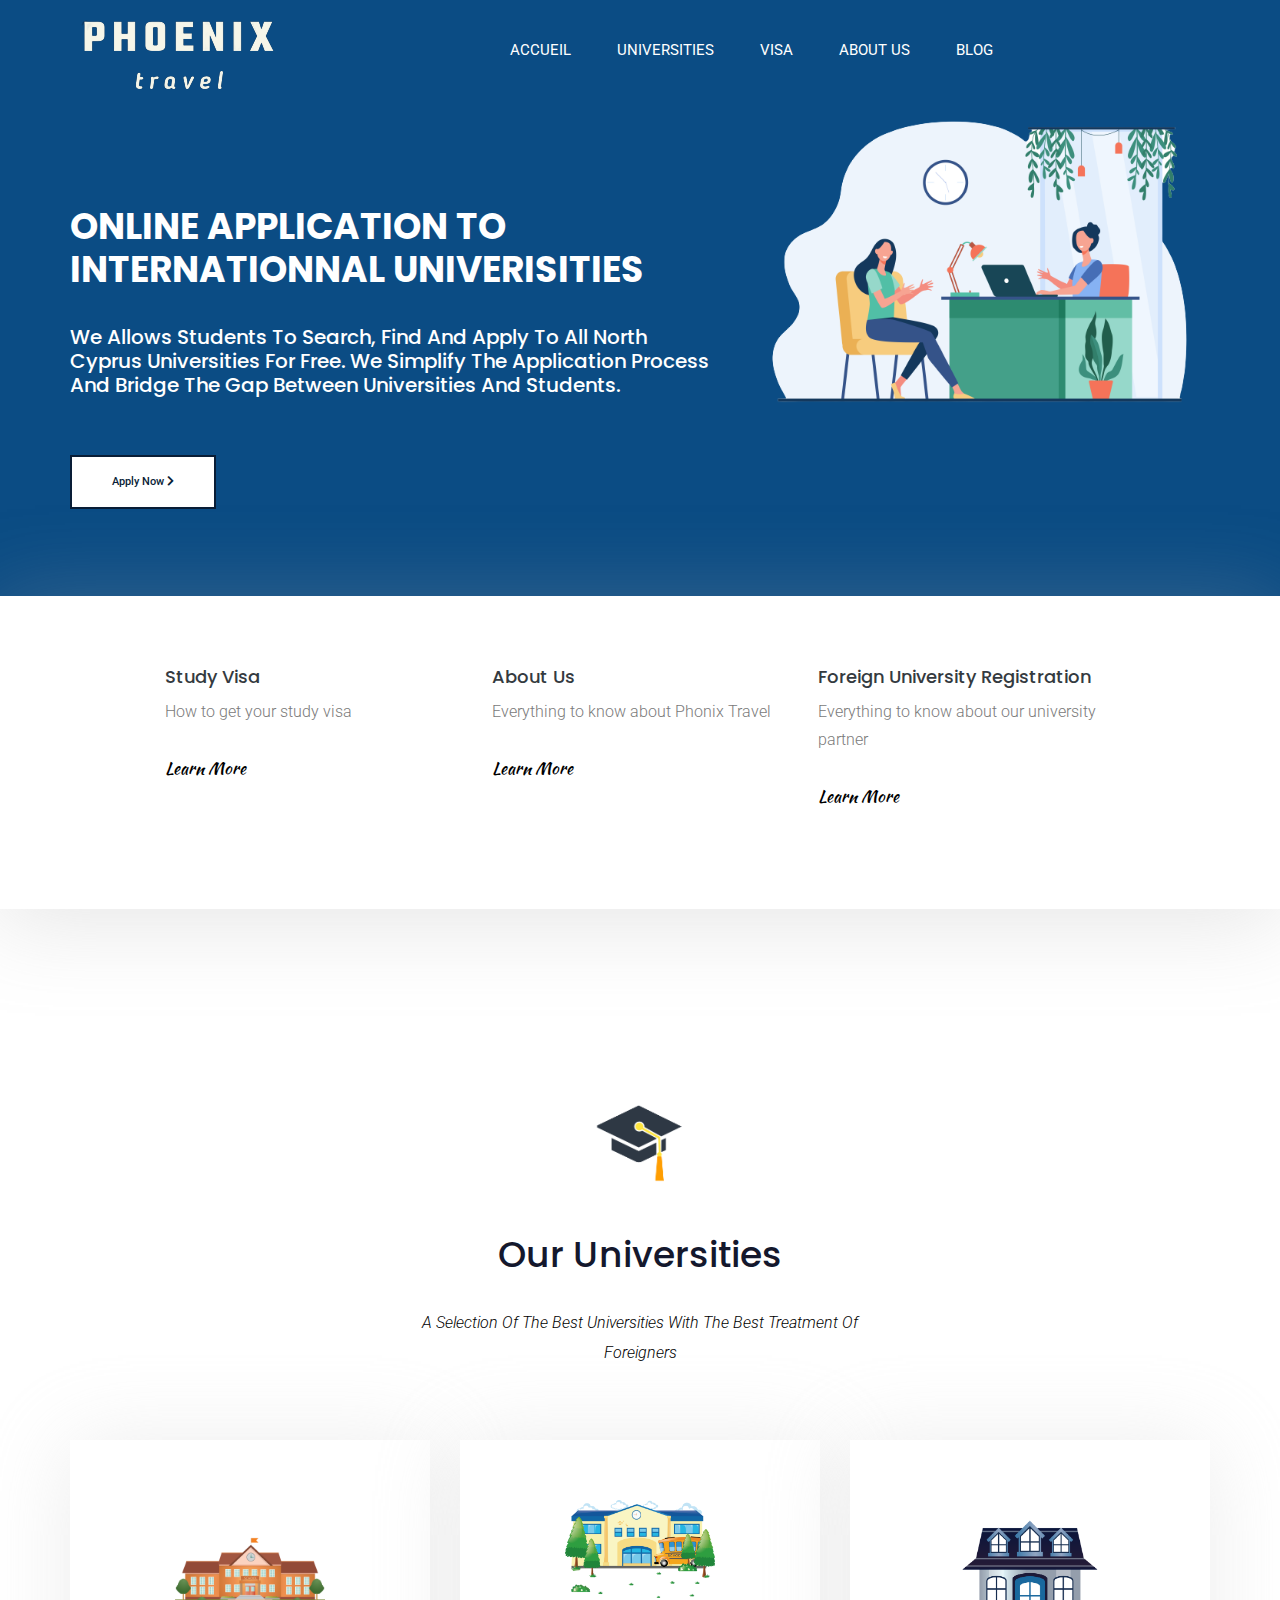
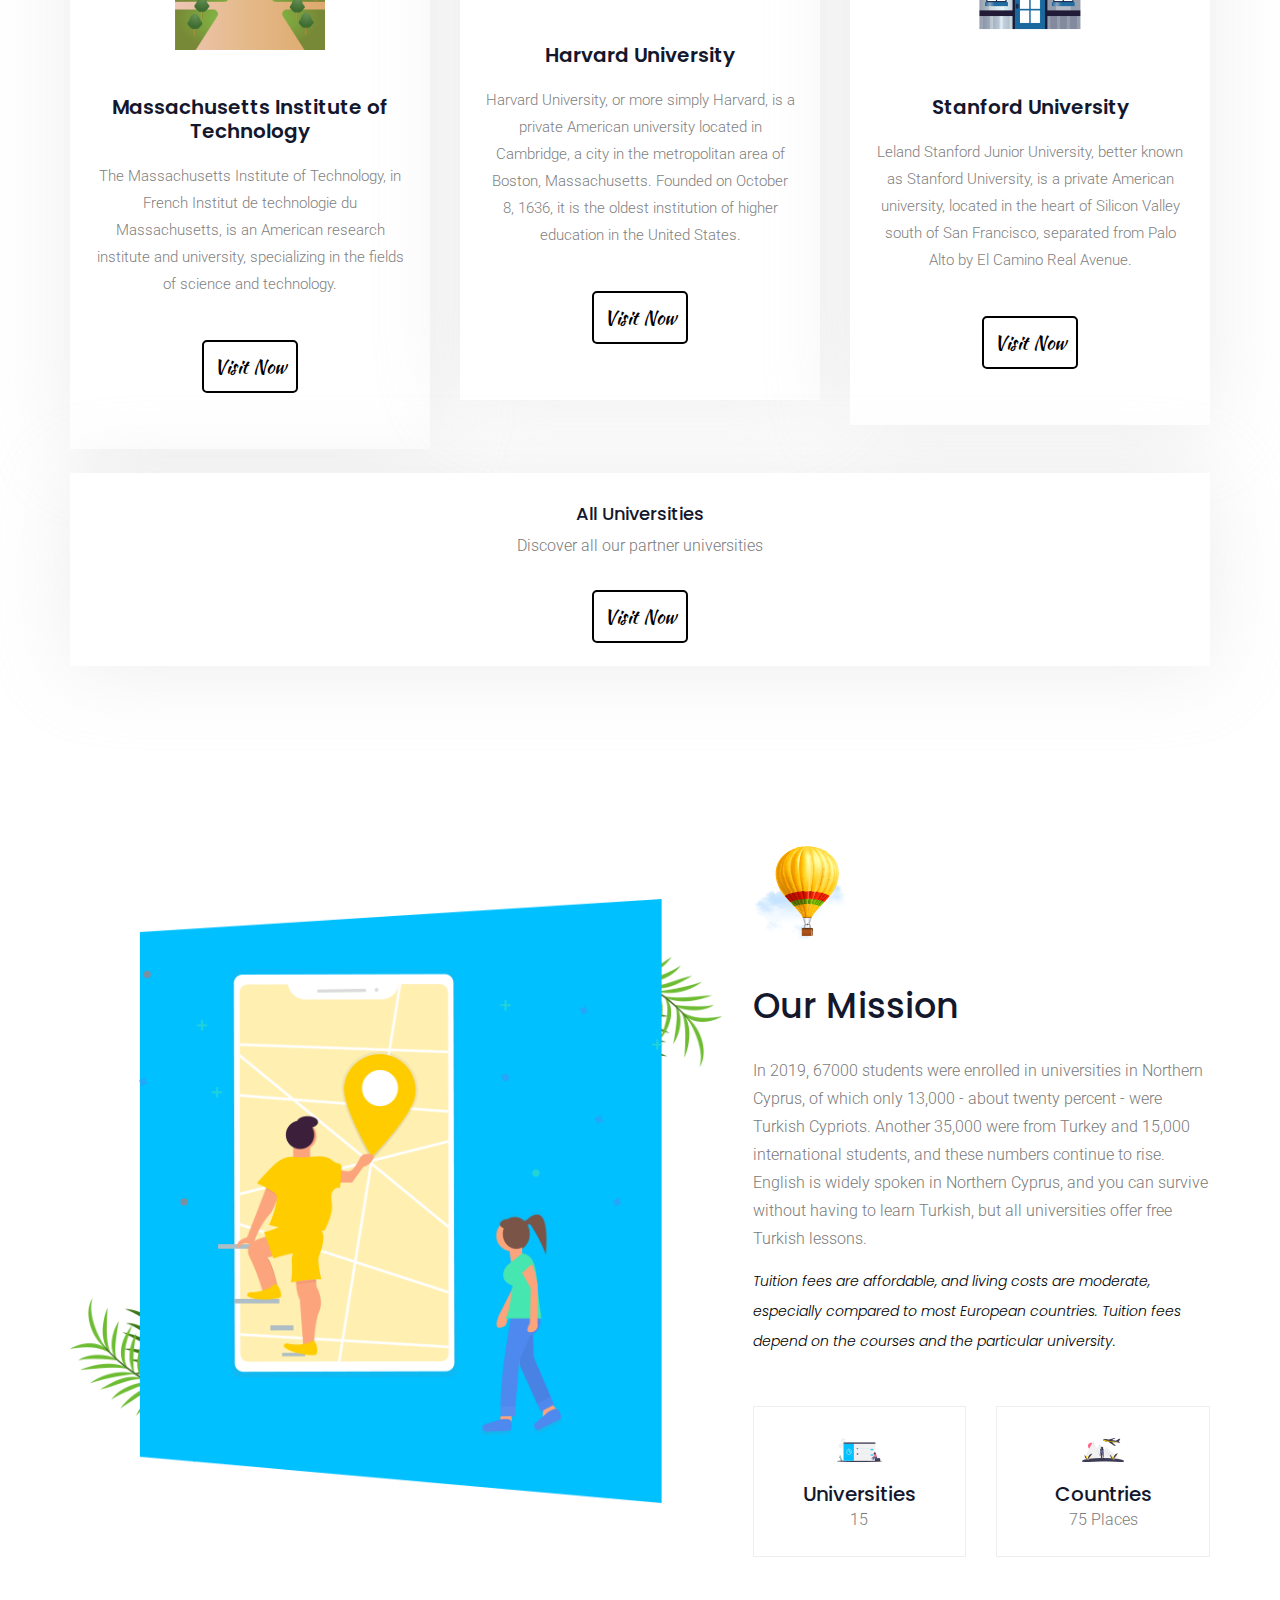
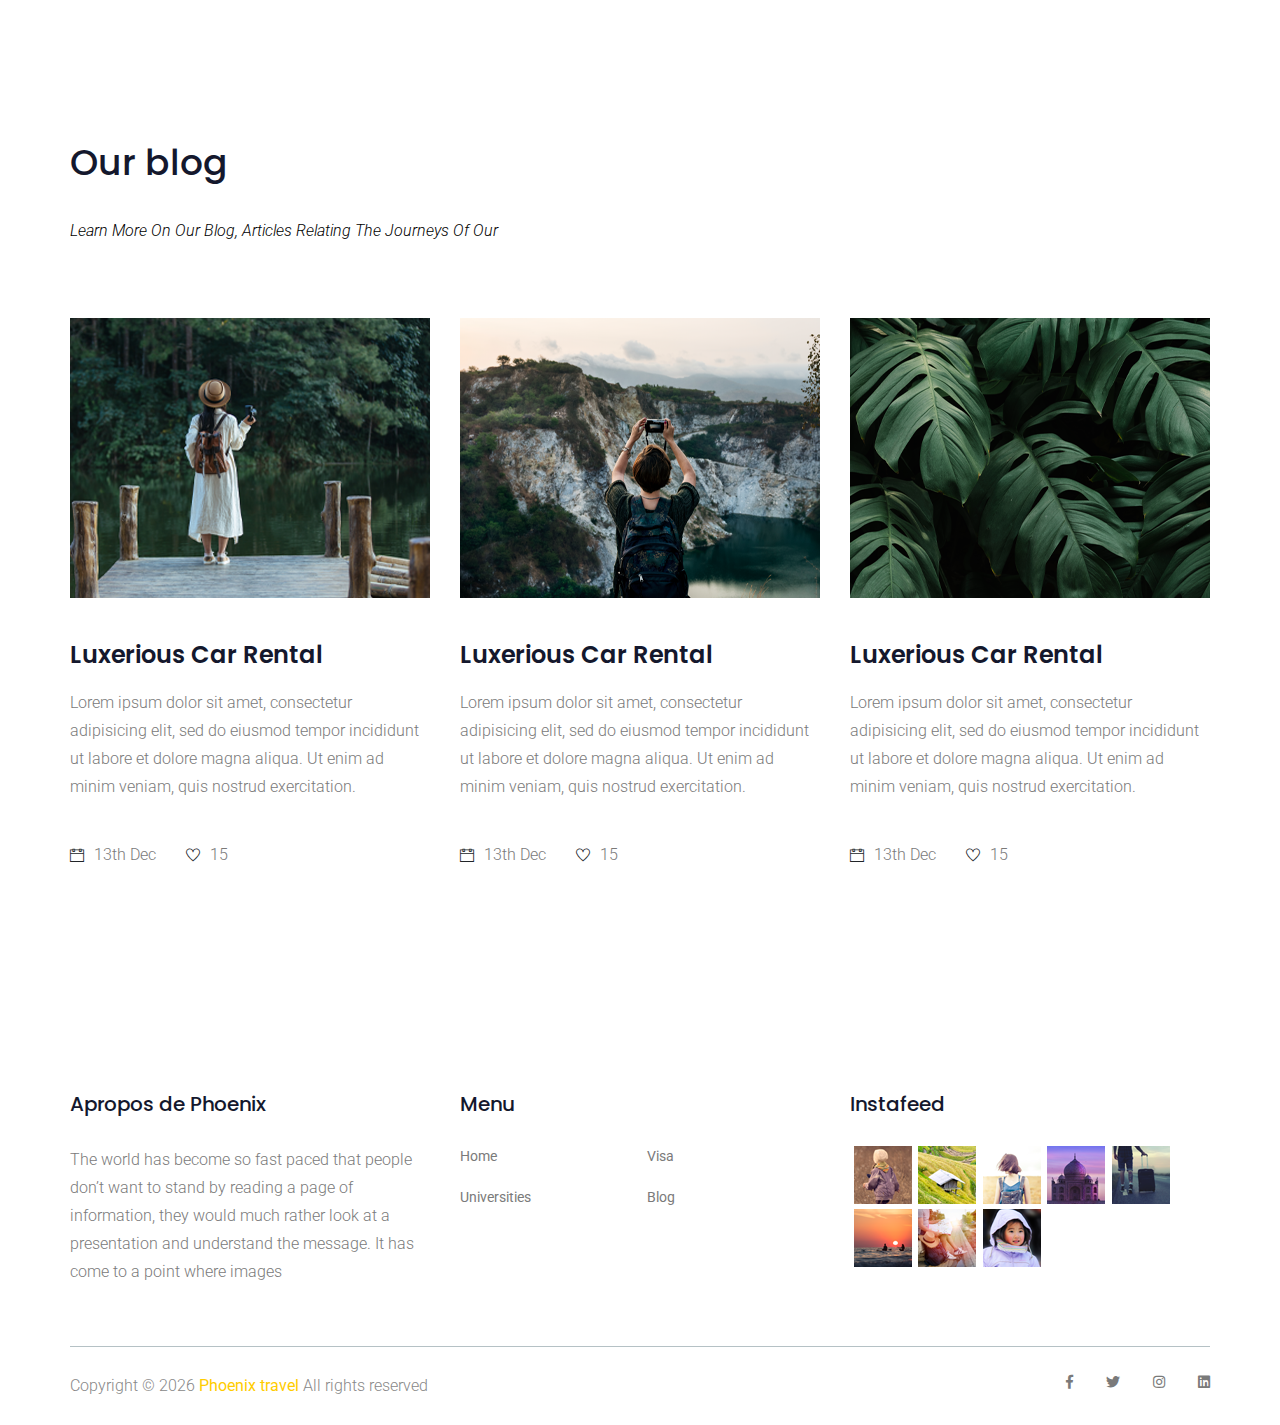
==== commit 9afab3bb: "added logo and favicon to home page" ====
--- a/index.html
+++ b/index.html
@@ -6,7 +6,13 @@
     <meta charset="utf-8">
     <meta name="viewport" content="width=device-width, initial-scale=1, shrink-to-fit=no">
     <title>Home - Phoenix travel</title>
-    <link rel="icon" href="img/favicon.png">
+
+    <!-- favicon -->
+    <link rel="apple-touch-icon" sizes="180x180" href="img/favicon/apple-touch-icon.png">
+    <link rel="icon" type="image/png" sizes="32x32" href="img/favicon/favicon-32x32.png">
+    <link rel="icon" type="image/png" sizes="16x16" href="img/favicon/favicon-16x16.png">
+    <link rel="manifest" href="img/favicon/site.webmanifest">
+
     <!-- Bootstrap CSS -->
     <link rel="stylesheet" href="css/bootstrap.min.css">
     <!-- animate CSS -->
@@ -35,8 +41,8 @@
                 <div class="col-lg-12">
                     <nav class="navbar navbar-expand-lg navbar-light">
                         <a class="navbar-brand" href="index.html">
-                            <!-- <img src="img/logo.png" alt="logo">  -->
-                            <h3 class="text-white">Phoenix Travel</h3>
+                            <img src="img/logo/inverse_text_logo_removebg.png" alt="logo">
+                            <!-- <h3 class="text-white">Phoenix Travel</h3> -->
                         </a>
                         <button class="navbar-toggler" type="button" data-toggle="collapse"
                             data-target="#navbarSupportedContent" aria-controls="navbarSupportedContent"
@@ -50,10 +56,10 @@
                                     <a class="nav-link text-uppercase" href="index.html">Accueil</a>
                                 </li>
                                 <li class="nav-item">
-                                    <a class="nav-link text-uppercase" href="#">Universities</a>
+                                    <a class="nav-link text-uppercase" href="university.html">Universities</a>
                                 </li>
                                 <li class="nav-item">
-                                    <a class="nav-link text-uppercase" href="#">Visa</a>
+                                    <a class="nav-link text-uppercase" href="visa.html">Visa</a>
                                 </li>
                                 <li class="nav-item">
                                     <a class="nav-link text-uppercase" href="#">About us</a>
@@ -136,7 +142,7 @@
                         <!-- <img src="img/icon/student-graduate.png" alt="#"> -->
                         <h4><a class="text-dark" href="#">Foreign university registration</a></h4>
                         <p>Everything to know about our university partner</p>
-                        <a href="#" class="read_btn">Learn More</a>
+                        <a href="university.html" class="read_btn">Learn More</a>
                     </div>
                 </div>
             </div>
@@ -198,7 +204,7 @@
                         <p>
                             Discover all our partner universities
                         </p>
-                        <a href="#" class="btn1">Visit now</a>
+                        <a href="university.html" class="btn1">Visit now</a>
                     </div>
                 </div>
             </div>
@@ -363,7 +369,7 @@
                         <h4>Menu</h4>
                         <ul class="list-unstyled">
                             <li><a href="#">Home</a></li>
-                            <li><a href="#">Universities</a></li>
+                            <li><a href="university.html">Universities</a></li>
                             <li><a href="#">Visa</a></li>
                             <li><a href="#">Blog</a></li>
                         </ul>
--- a/css/style.css
+++ b/css/style.css
@@ -6037,7 +6037,7 @@
 
 /* line 1, /Applications/MAMP/htdocs/palash/cl/july 2019/189 travel/189 travel html/sass/_breadcrumb.scss */
 .breadcrumb_bg {
-  background-color: #00c0ff;
+  background-color: #0B4C84;
 }
 
 /* line 5, /Applications/MAMP/htdocs/palash/cl/july 2019/189 travel/189 travel html/sass/_breadcrumb.scss */
@@ -6071,7 +6071,7 @@
 /* line 21, /Applications/MAMP/htdocs/palash/cl/july 2019/189 travel/189 travel html/sass/_breadcrumb.scss */
 .breadcrumb .breadcrumb_iner .breadcrumb_iner_item h2 {
   color: #fff;
-  font-size: 80px;
+  font-size: 60px;
   font-weight: 500;
   margin-bottom: 10px;
   text-transform: capitalize;
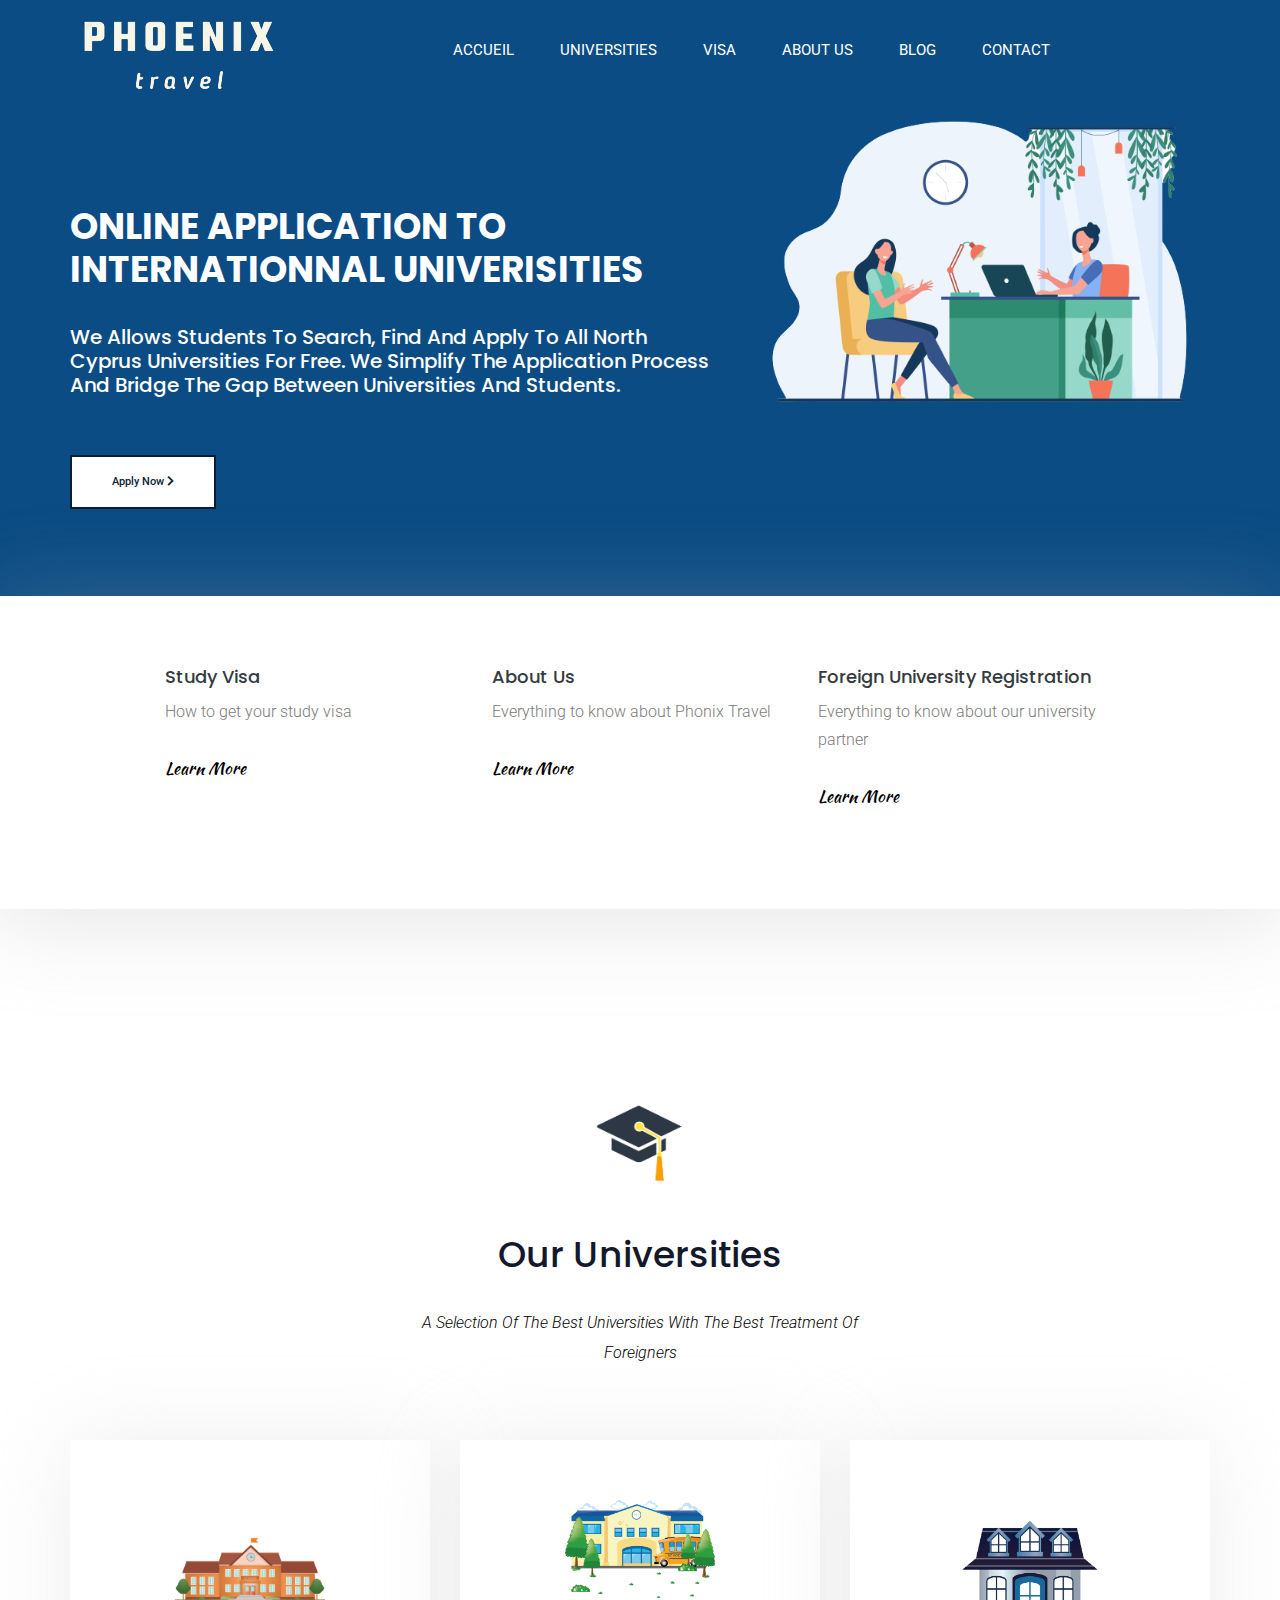
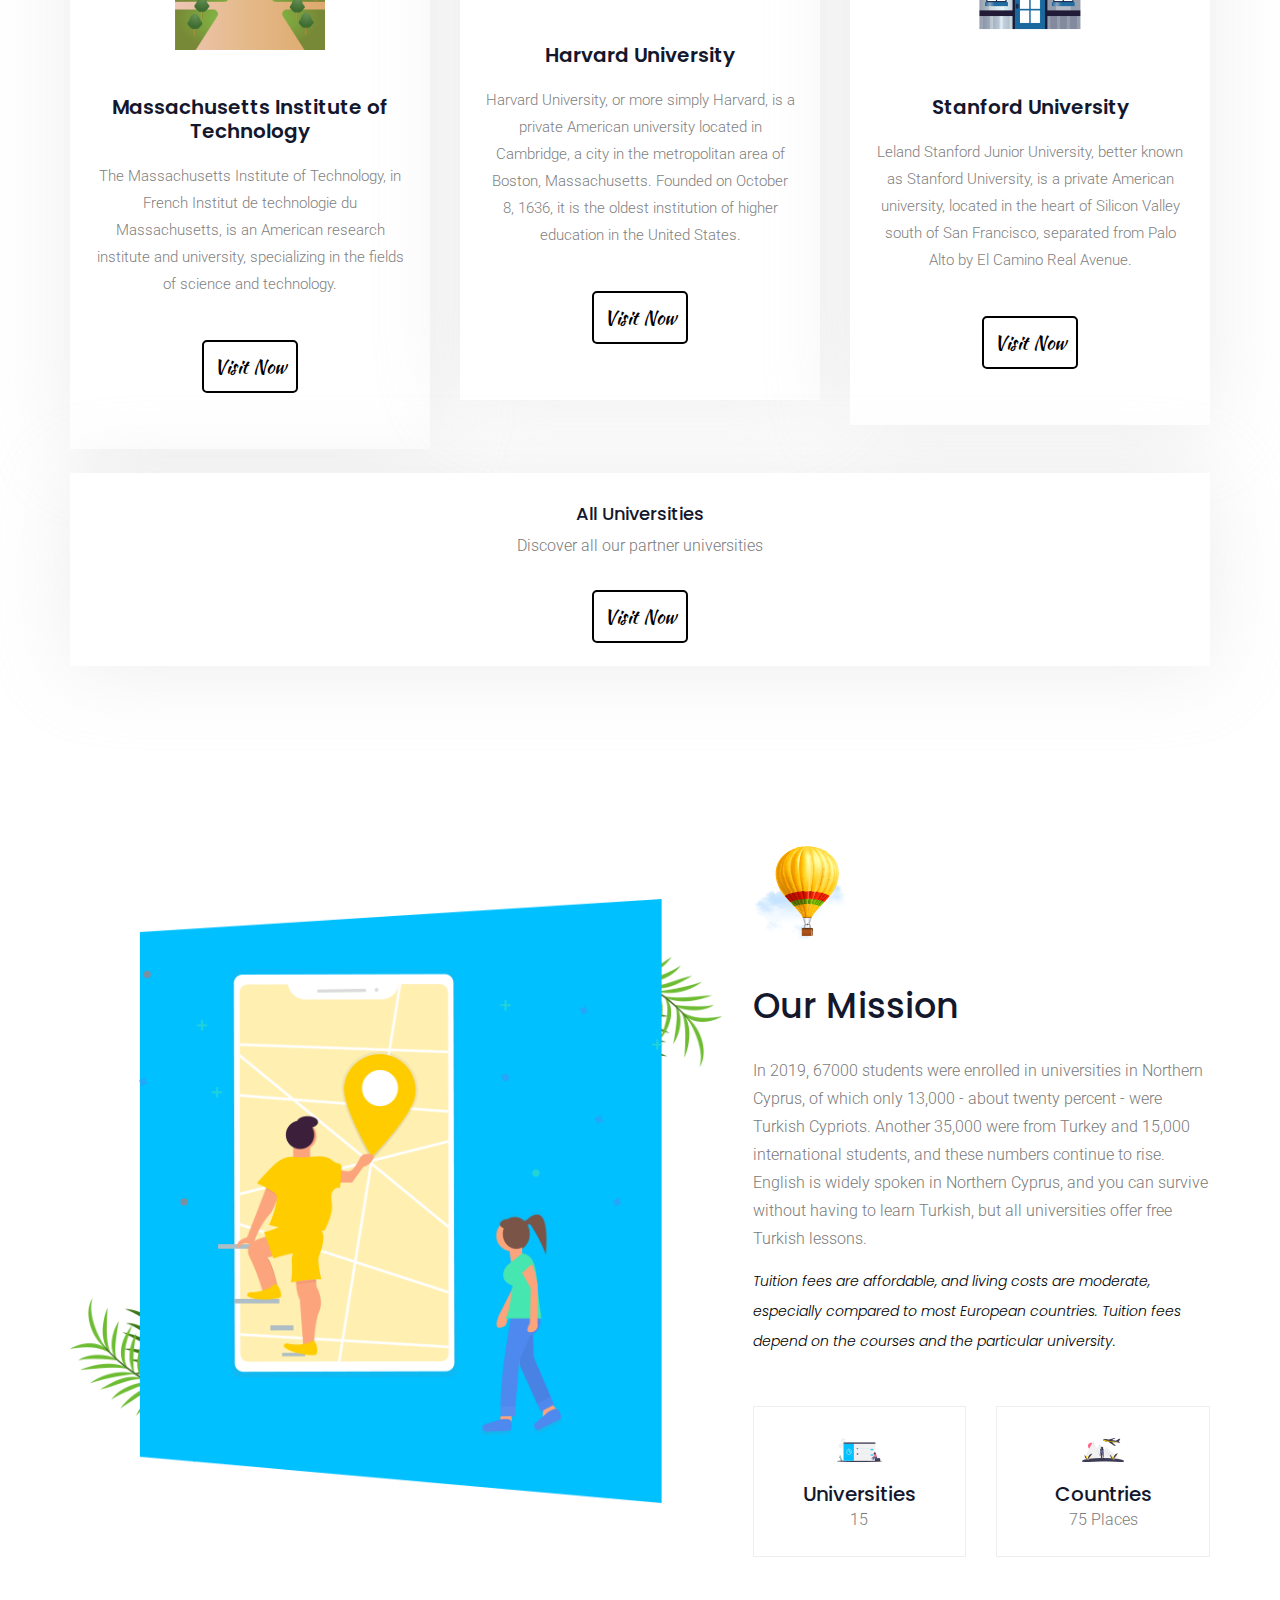
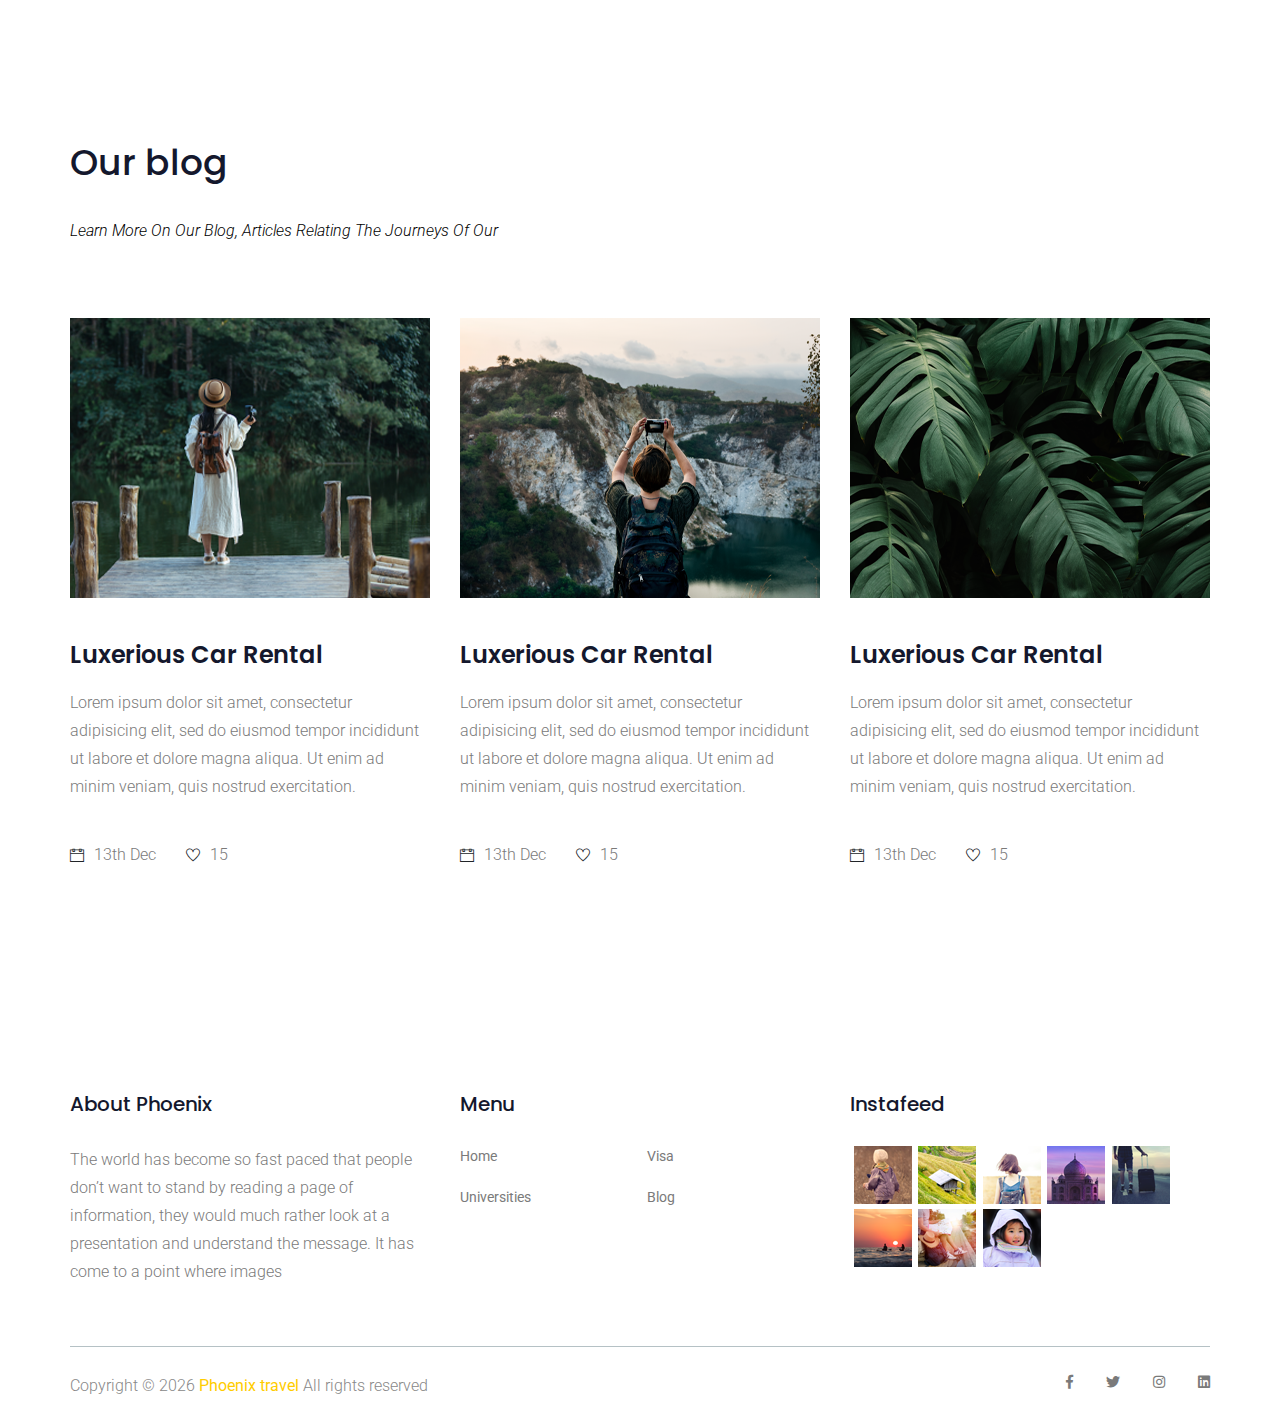
==== commit e3307c20: "page contact finished" ====
--- a/index.html
+++ b/index.html
@@ -62,10 +62,13 @@
                                     <a class="nav-link text-uppercase" href="visa.html">Visa</a>
                                 </li>
                                 <li class="nav-item">
-                                    <a class="nav-link text-uppercase" href="#">About us</a>
+                                    <a class="nav-link text-uppercase" href="about.html">About us</a>
                                 </li>
                                 <li class="nav-item">
                                     <a class="nav-link text-uppercase" href="#">Blog</a>
+                                </li>
+                                <li class="nav-item">
+                                    <a class="nav-link text-uppercase" href="contact.html">Contact</a>
                                 </li>
                             </ul>
                         </div>
@@ -357,7 +360,7 @@
             <div class="row">
                 <div class="col-sm-6 col-lg-4">
                     <div class="single_footer_part">
-                        <h4>Apropos de Phoenix</h4>
+                        <h4>About Phoenix</h4>
                         <p>The world has become so fast paced that people don’t want
                             to stand by reading a page of information, they would much
                             rather look at a presentation and understand the message.
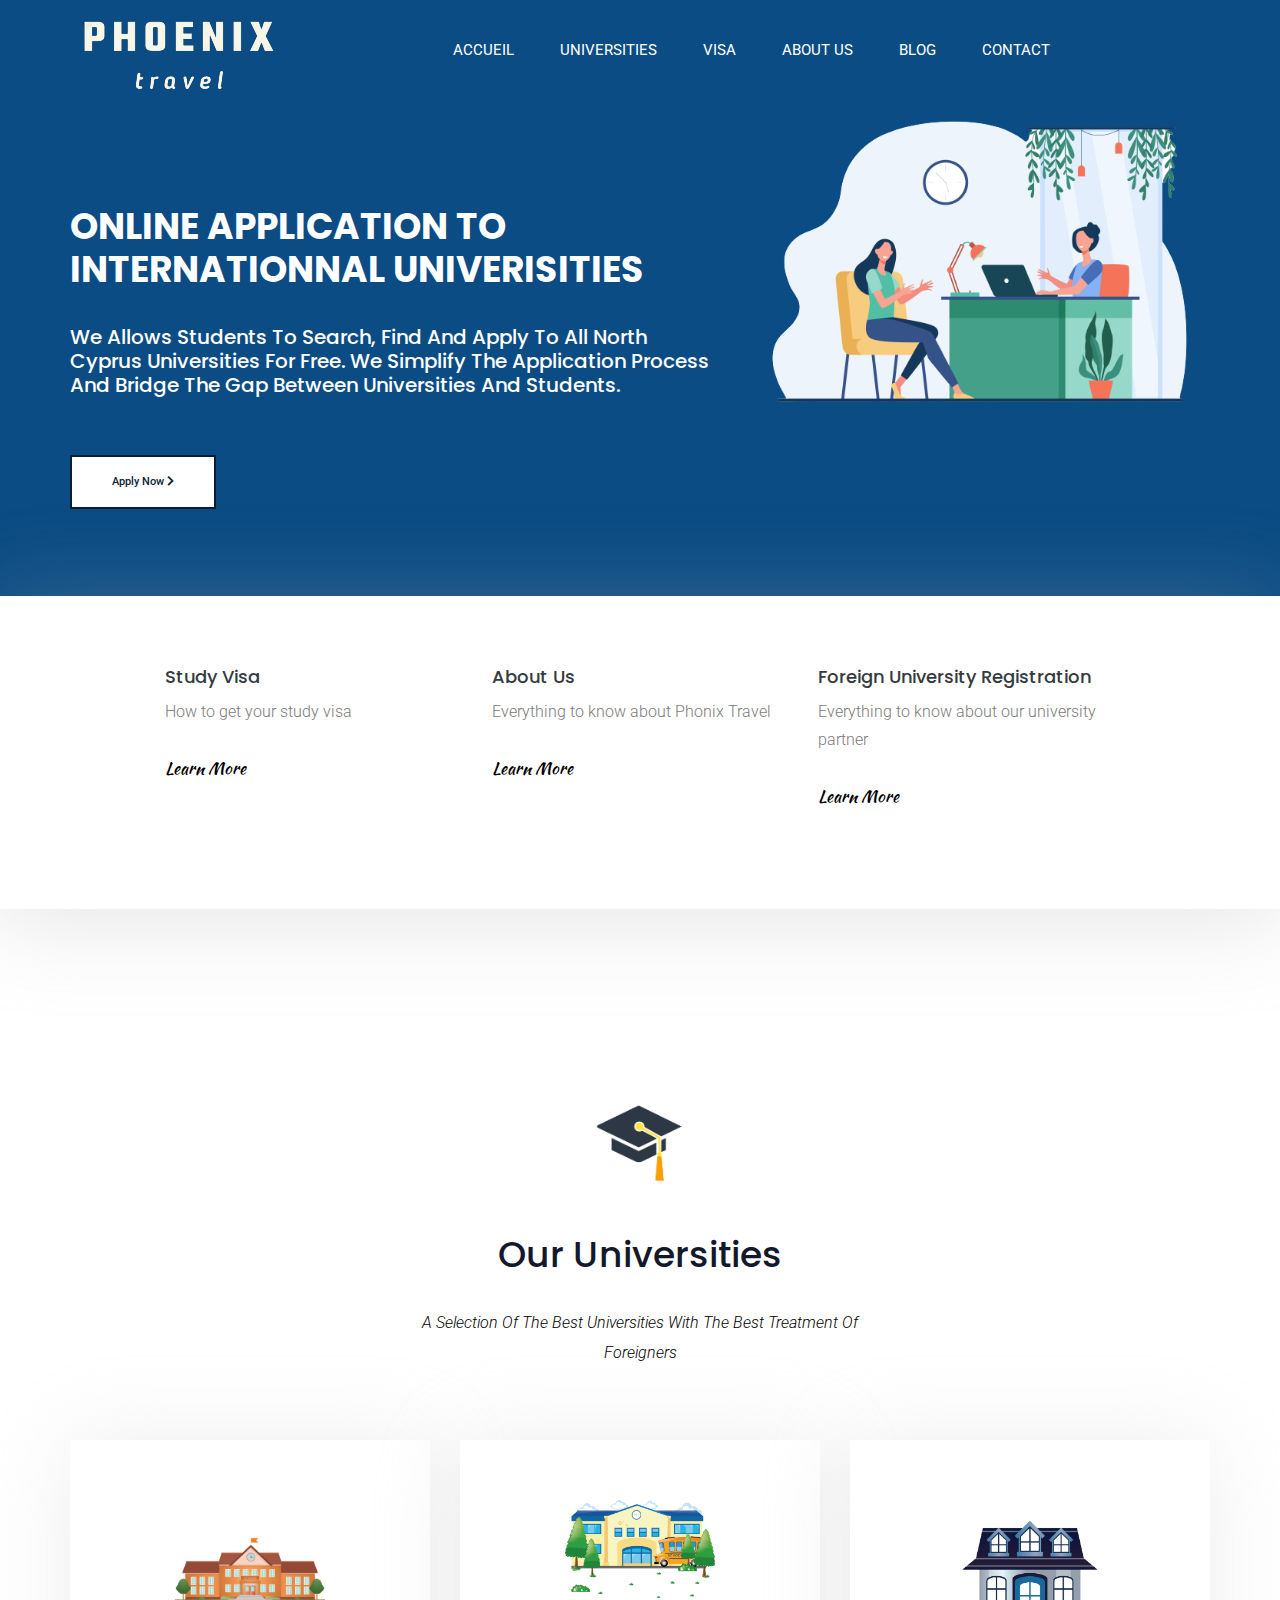
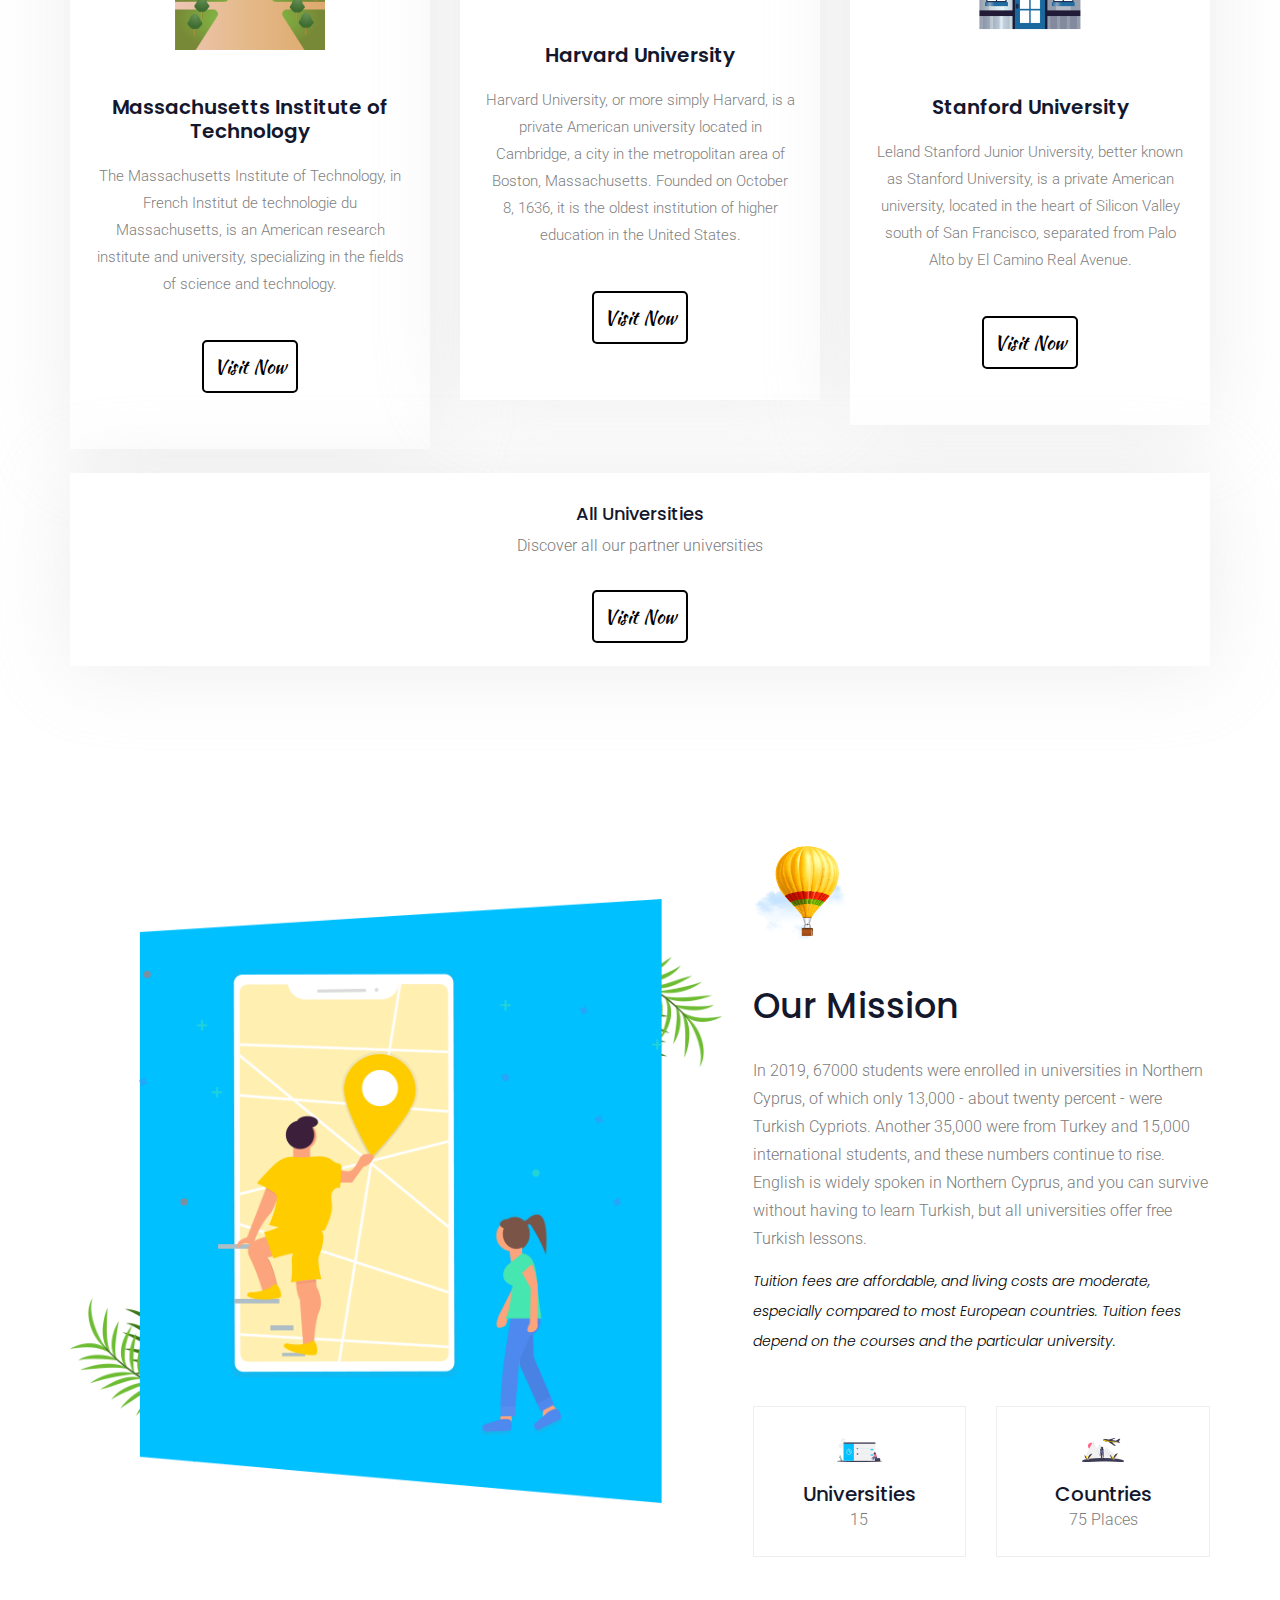
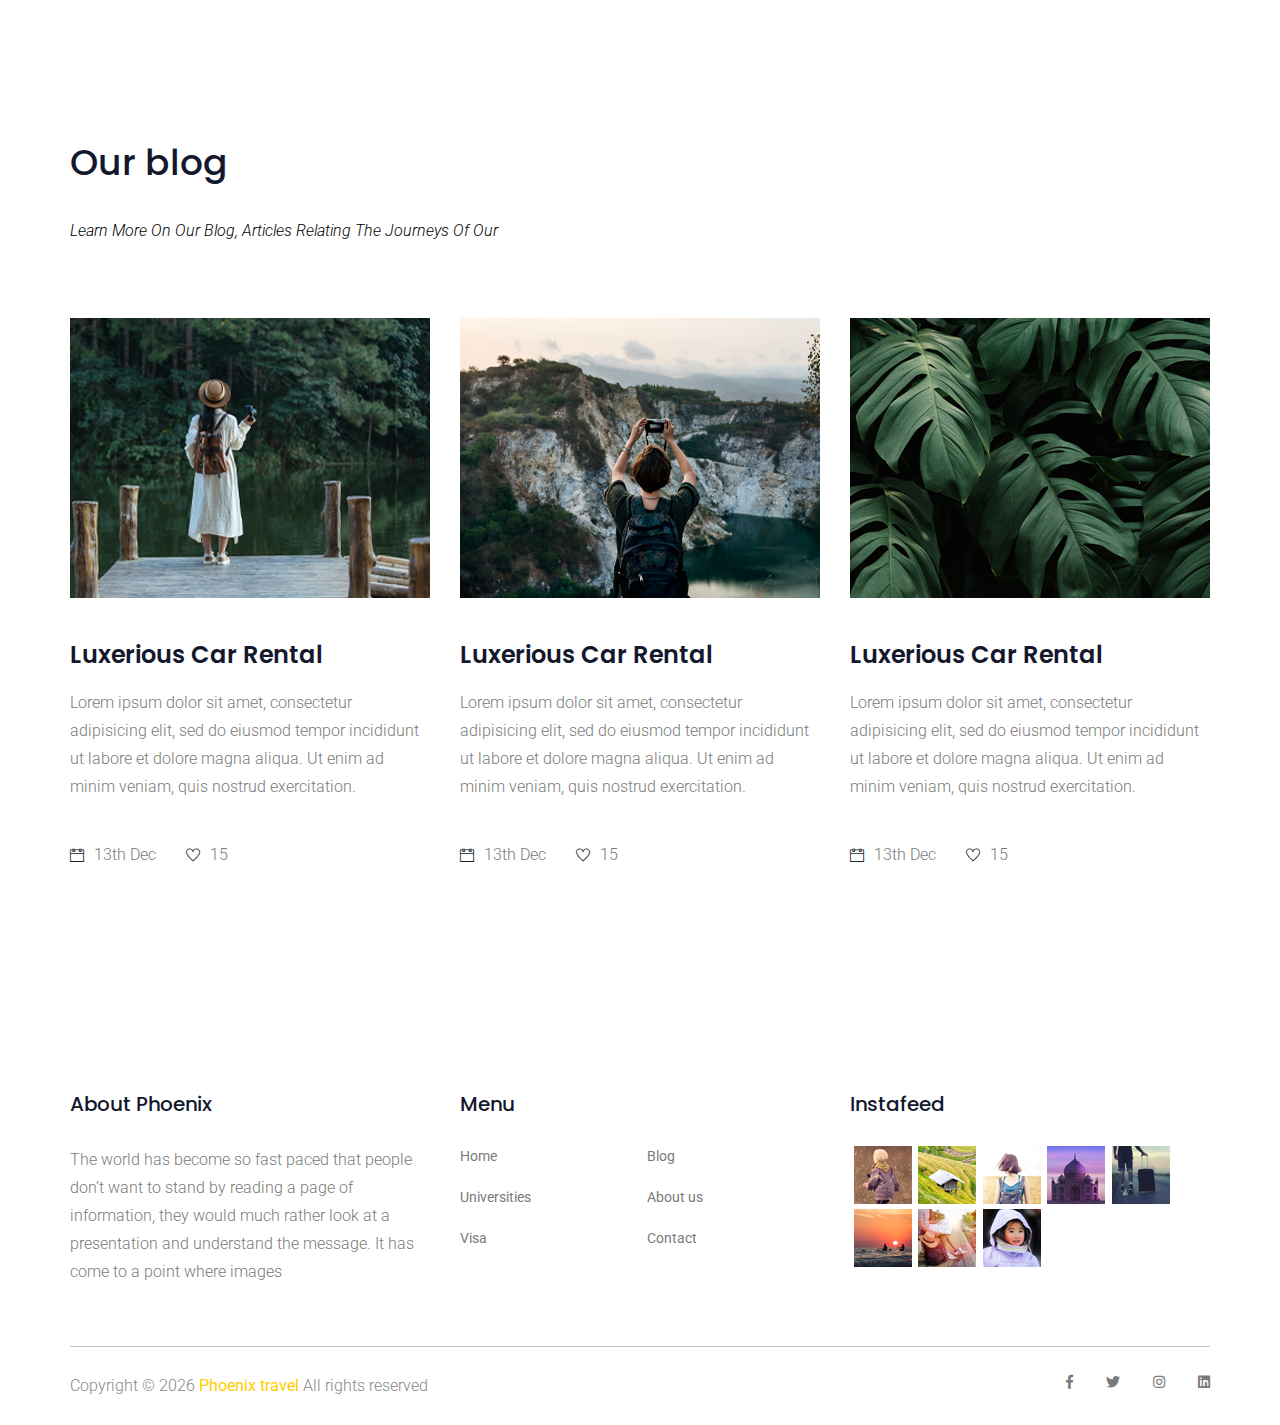
==== commit 736ec5ea: "blog page and detail" ====
--- a/index.html
+++ b/index.html
@@ -65,7 +65,7 @@
                                     <a class="nav-link text-uppercase" href="about.html">About us</a>
                                 </li>
                                 <li class="nav-item">
-                                    <a class="nav-link text-uppercase" href="#">Blog</a>
+                                    <a class="nav-link text-uppercase" href="blog.html">Blog</a>
                                 </li>
                                 <li class="nav-item">
                                     <a class="nav-link text-uppercase" href="contact.html">Contact</a>
@@ -371,10 +371,12 @@
                     <div class="single_footer_part">
                         <h4>Menu</h4>
                         <ul class="list-unstyled">
-                            <li><a href="#">Home</a></li>
+                            <li><a href="index.html">Home</a></li>
                             <li><a href="university.html">Universities</a></li>
-                            <li><a href="#">Visa</a></li>
-                            <li><a href="#">Blog</a></li>
+                            <li><a href="visa.html">Visa</a></li>
+                            <li><a href="blog.html">Blog</a></li>
+                            <li><a href="about.html">About us</a></li>
+                            <li><a href="contact.html">Contact</a></li>
                         </ul>
                     </div>
                 </div>
